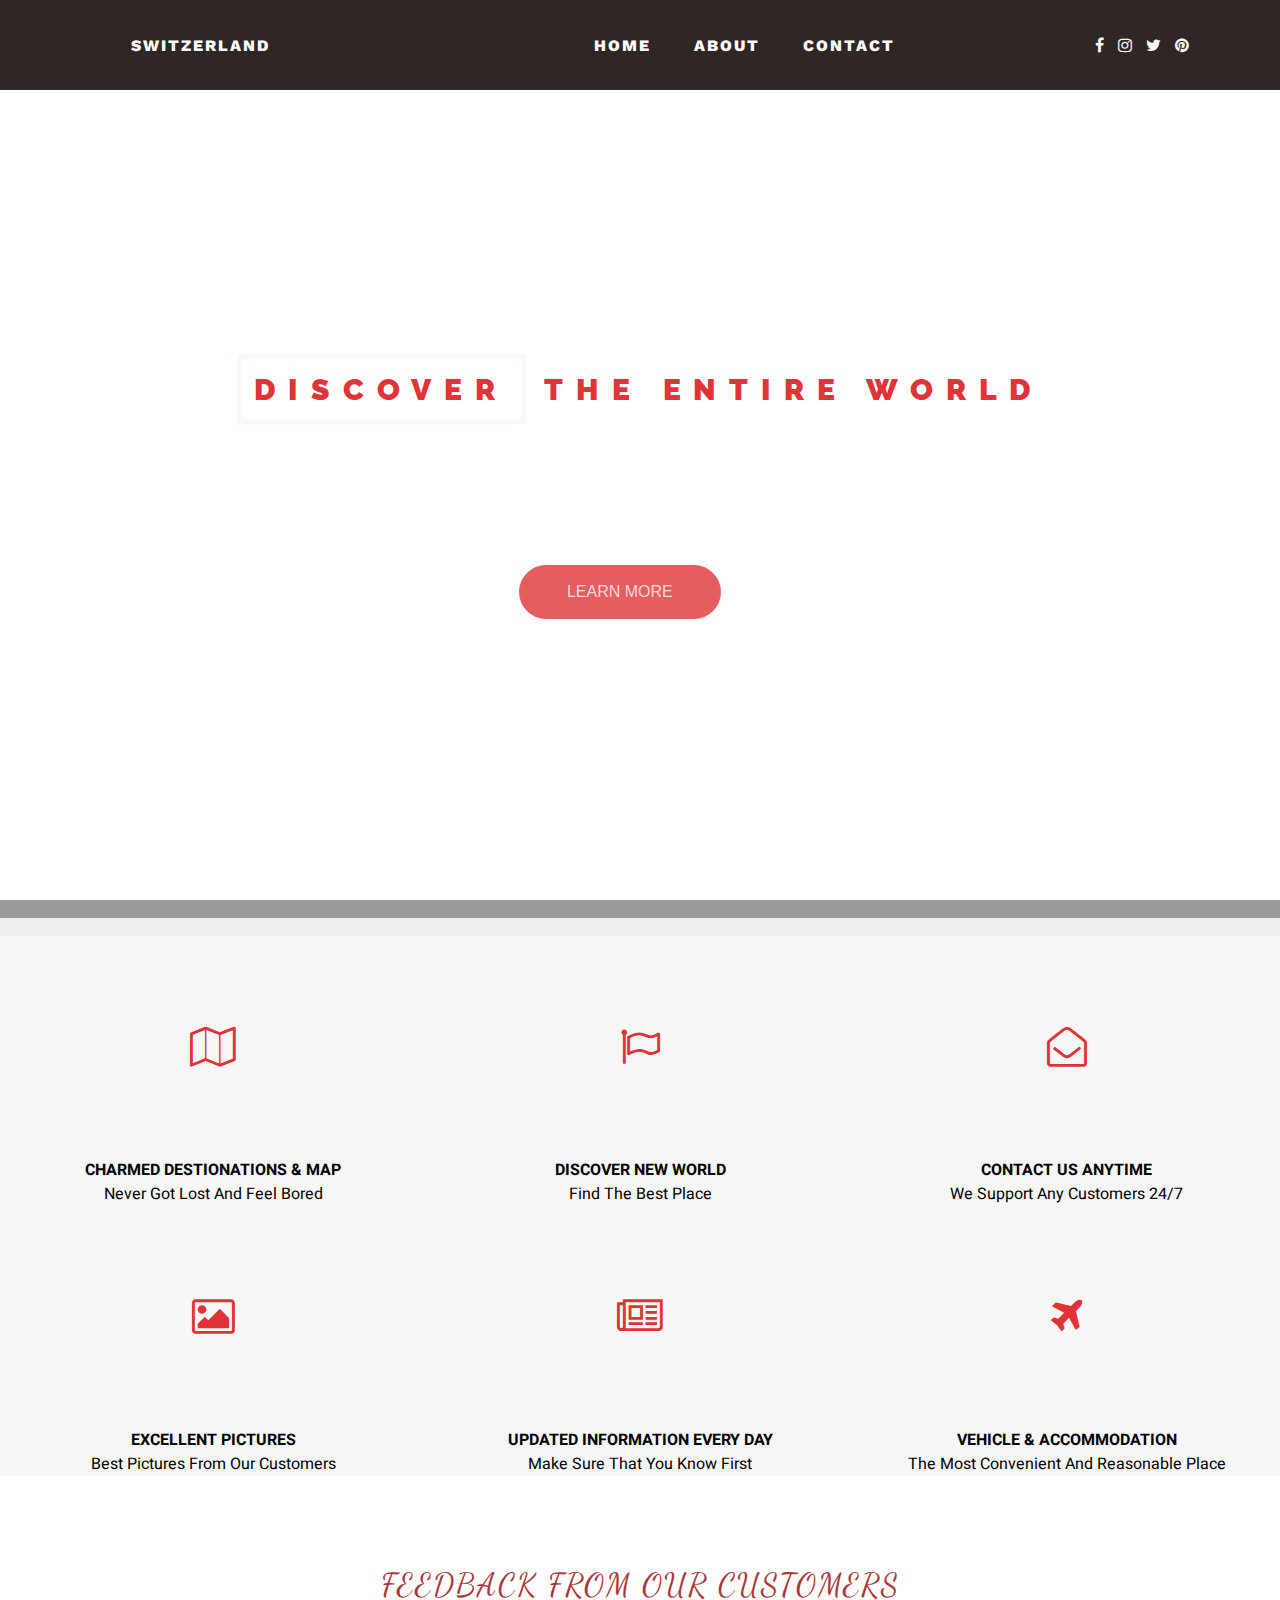
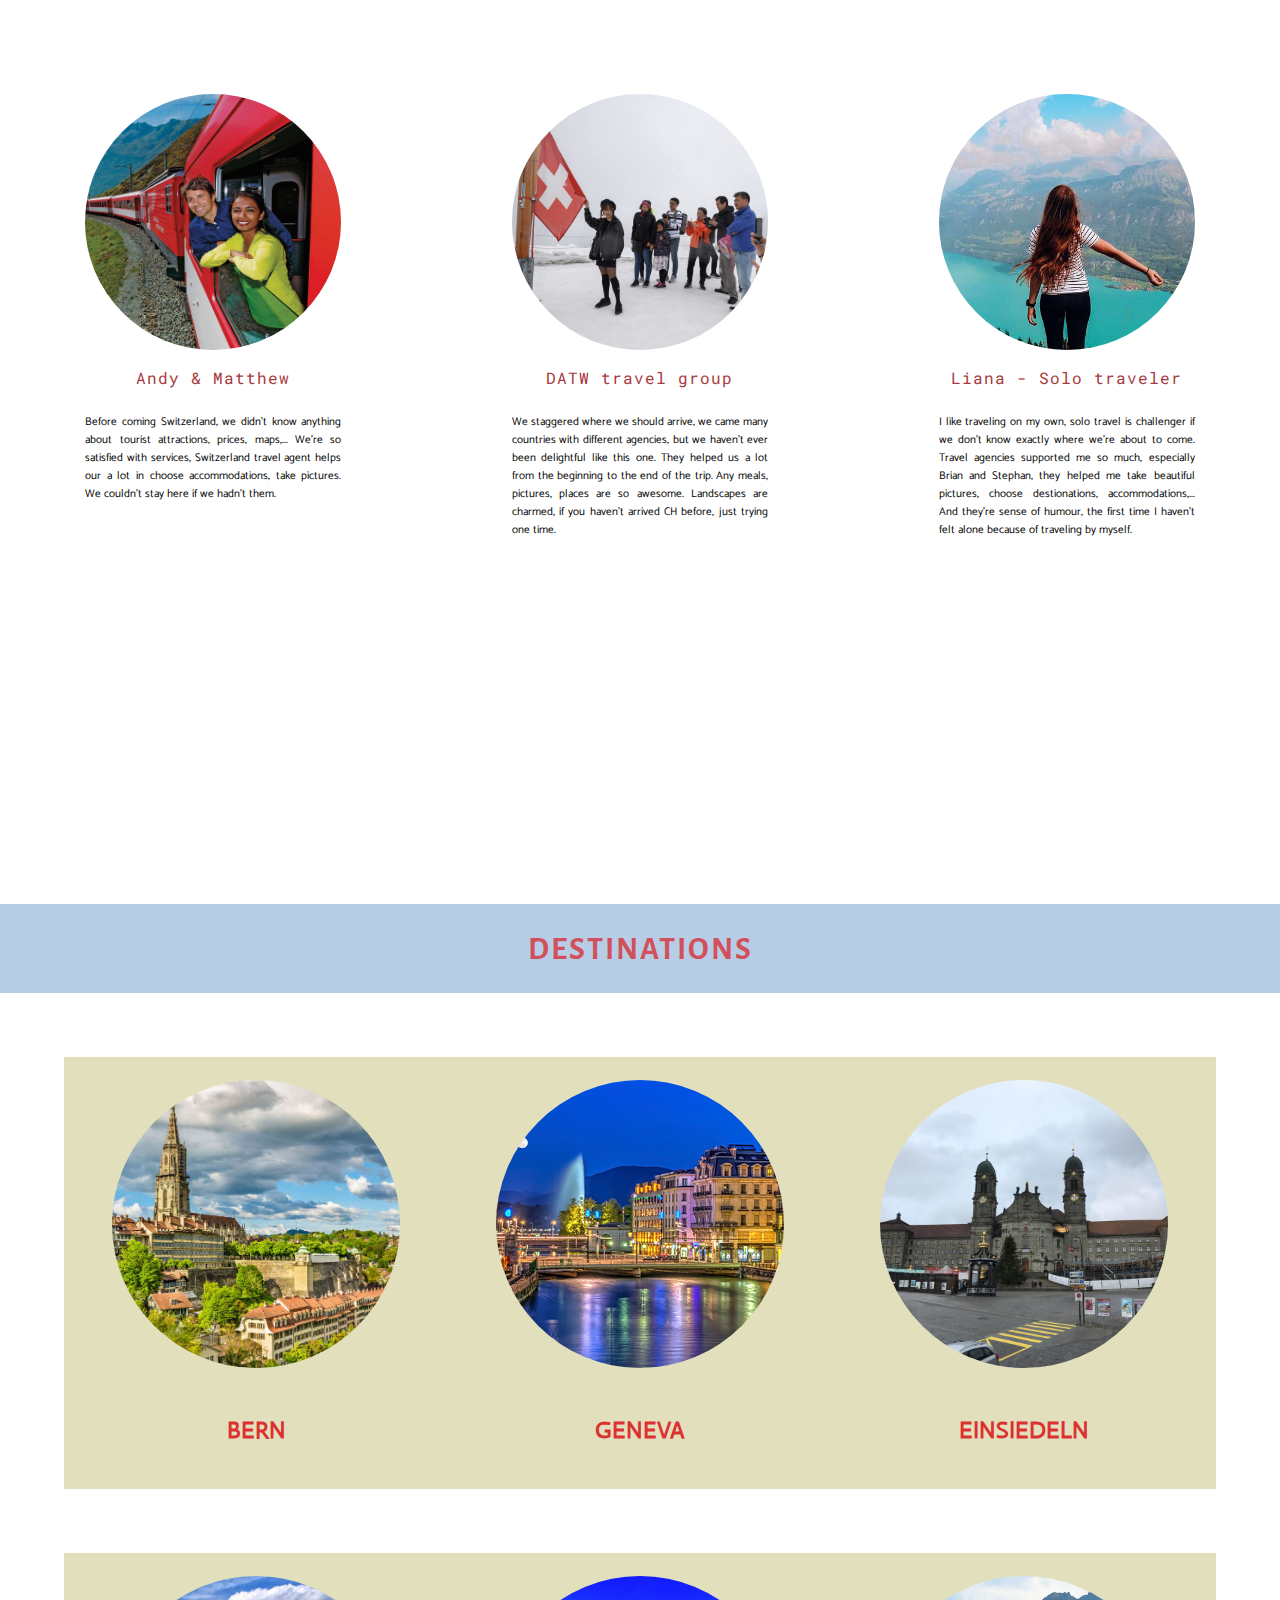
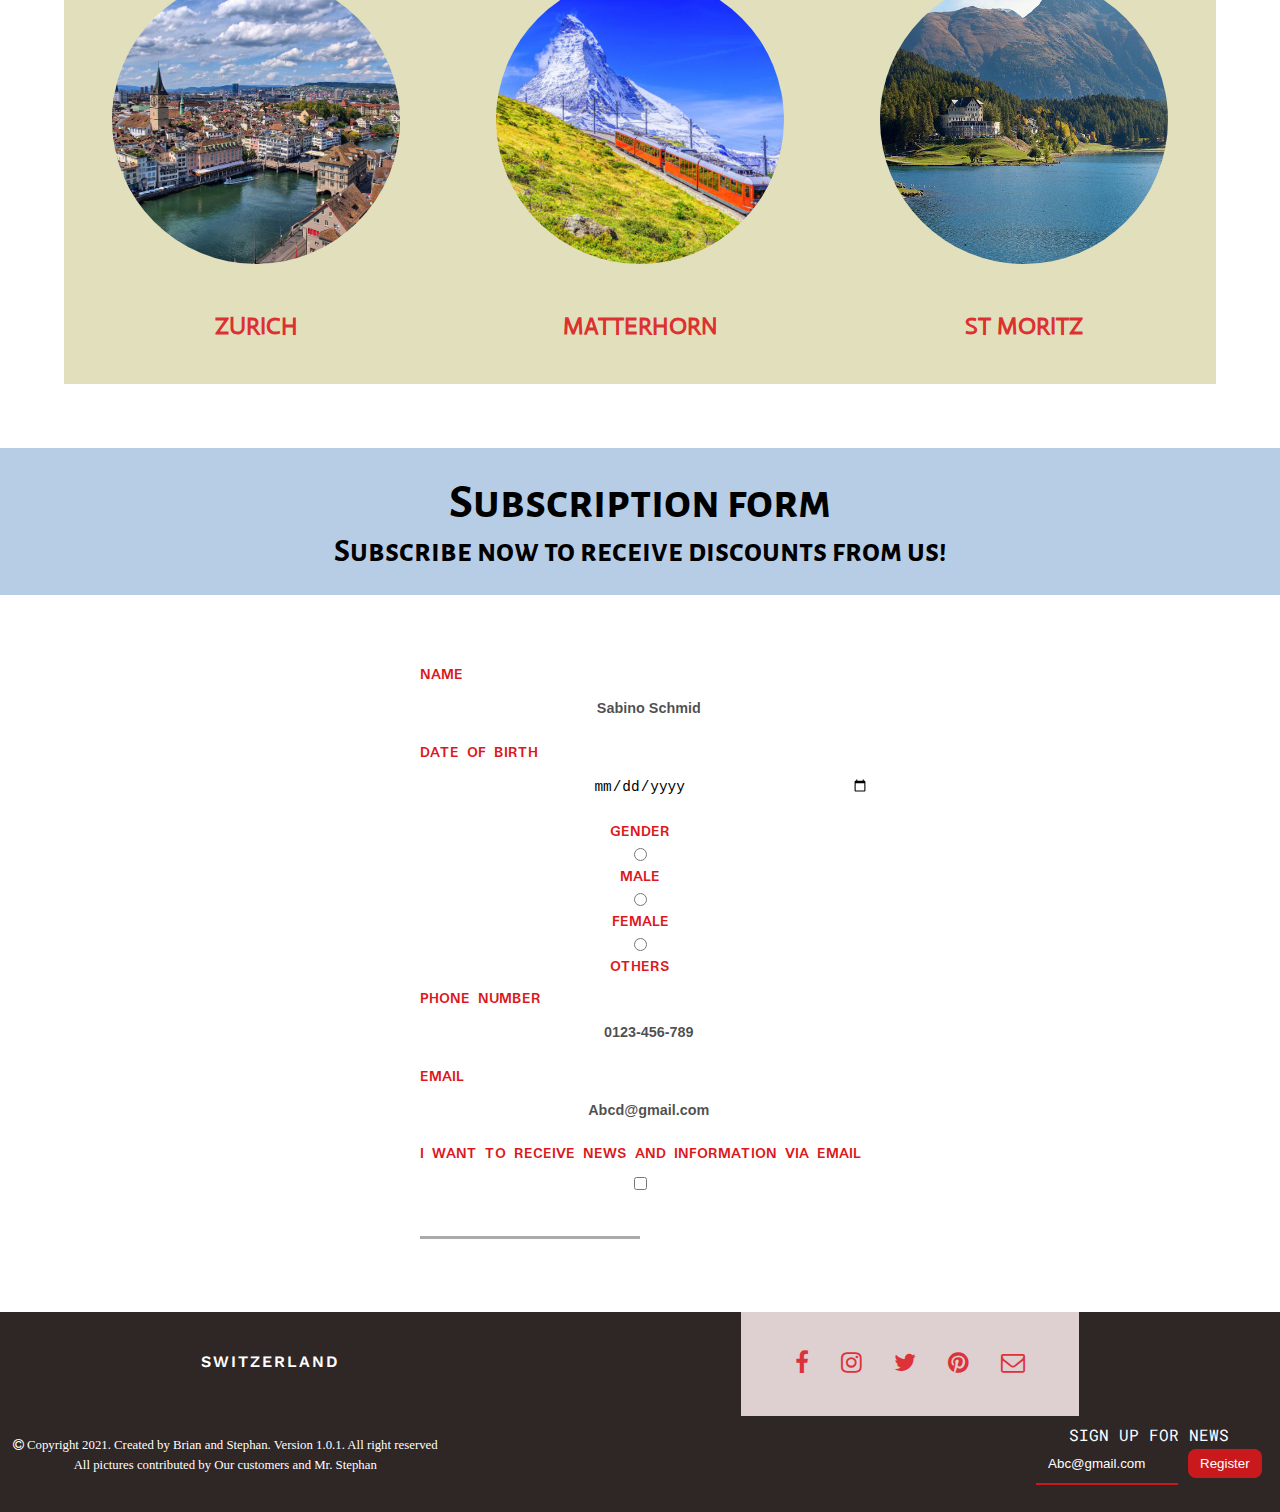
==== index.html @ 5df629fd "CSS" ====
<!DOCTYPE html>
<html lang="en">
<head>
    <meta charset="UTF-8">
    <meta http-equiv="X-UA-Compatible" content="IE=edge">
    <meta name="viewport" content="width=device-width, initial-scale=1.0">
    <title>Layout</title>
    <link rel="stylesheet" type="text/css" href="Layout3.css">
    <!-- Link Awesome Font Bootstrap -->
    <link rel="stylesheet" href="https://cdnjs.cloudflare.com/ajax/libs/font-awesome/4.7.0/css/font-awesome.min.css">
    <!-- Font nav -->
    <link rel="preconnect" href="https://fonts.gstatic.com">
    <link href="https://fonts.googleapis.com/css2?family=Work+Sans&display=swap" rel="stylesheet">
    <!-- Font content middle -->
    <link rel="preconnect" href="https://fonts.gstatic.com">
    <link href="https://fonts.googleapis.com/css2?family=Raleway:wght@300&display=swap" rel="stylesheet">
    <!-- Font fa fa and titles -->
    <link rel="preconnect" href="https://fonts.gstatic.com">
    <link href="https://fonts.googleapis.com/css2?family=Heebo:wght@300&display=swap" rel="stylesheet">
    <!-- Link font title feedback main -->
    <link rel="preconnect" href="https://fonts.gstatic.com">
    <link href="https://fonts.googleapis.com/css2?family=Dancing+Script:wght@600&family=Roboto+Mono:wght@500&display=swap" rel="stylesheet">
    <!-- Font title of Feedback -->
    <link rel="preconnect" href="https://fonts.gstatic.com">
    <link href="https://fonts.googleapis.com/css2?family=Roboto+Mono:wght@500&display=swap" rel="stylesheet">
    <!-- Font feedback -->
    <link rel="preconnect" href="https://fonts.gstatic.com">
    <link href="https://fonts.googleapis.com/css2?family=Catamaran:wght@200&family=Dancing+Script:wght@600&family=Roboto+Mono:wght@500&display=swap" rel="stylesheet">
    <!-- Font title destination -->
    <link rel="preconnect" href="https://fonts.gstatic.com">
    <link href="https://fonts.googleapis.com/css2?family=Alegreya+Sans+SC:wght@300&family=Padauk&display=swap" rel="stylesheet">
    <!-- Link last title -->
    <link rel="preconnect" href="https://fonts.gstatic.com">
    <link href="https://fonts.googleapis.com/css2?family=Actor&family=Roboto+Mono:wght@500&display=swap" rel="stylesheet">
    <!-- Link font sign up -->
    <link rel="preconnect" href="https://fonts.gstatic.com">
    <link href="https://fonts.googleapis.com/css2?family=Roboto+Mono:wght@500&family=Sarala&display=swap" rel="stylesheet">
    <link rel="preconnect" href="https://fonts.gstatic.com">
    <link href="https://fonts.googleapis.com/css2?family=Padauk&display=swap" rel="stylesheet"> 
</head>
<body>
    <div class="container">
        <!-- NAVIGATION BAR -->
        <div class="nav-bar">
            <p>Switzerland</p>
            <ul class="nav-list">
                <li>
                    <a href="">Home</a>
                </li>
                <li><a href="">About</a></li>
                <li><a href="">Contact</a></li>
            </ul>
            <ul class="nav-list">
                <li><a href=""><i class="fa fa-facebook" aria-hidden="true"></i></a></li>
                <li><a href=""><i class="fa fa-instagram" aria-hidden="true"></i></a></li>
                <li><a href=""><i class="fa fa-twitter" aria-hidden="true"></i></a></li>
                <li><a href=""><i class="fa fa-pinterest" aria-hidden="true"></i></a></li>
            </ul>
        </div>
        <!-- COVER MIDDLE -->
        <div class="content-picture">
            <div class="content">
                <div><span>Discover</span> the entire world</div>
                <button class="btn-content">Learn more</button>
            </div>
        </div>
        <hr>
        <!-- ICON AND LITTLE INFORMATION -->
        <div class="icon-infor">
            <div class="icon-infor-1">
                <div class="infor-1">
                    <i class="fa fa-map-o" aria-hidden="true"></i>
                    <p class="first-infor">charmed destionations & map</p>
                    <p>Never got lost and feel bored</p>
                </div>
                <div class="infor-1">
                    <i class="fa fa-flag-o" aria-hidden="true"></i>
                    <p class="first-infor">Discover new world</p>
                    <p>Find the best place</p>
                    
                </div>
                <div class="infor-1">
                    <i class="fa fa-envelope-open-o" aria-hidden="true"></i>
                    <p class="first-infor">Contact us anytime</p>
                    <p>We support any customers
                        24/7
                    </p>
                </div>
            </div>
            <div class="icon-infor-2">
                <div class="infor-1">
                    <i class="fa fa-picture-o" aria-hidden="true"></i>
                    <p class="first-infor">Excellent pictures</p>
                    <p>Best pictures from our customers</p>
                </div>
                <div class="infor-1">
                    <i class="fa fa-newspaper-o" aria-hidden="true"></i>
                    <p class="first-infor">Updated information every day</p>
                    <p>Make sure that you know first</p>
                </div>
                <div class="infor-1">
                    <i class="fa fa-plane" aria-hidden="true"></i>
                    <p class="first-infor">Vehicle & accommodation</p>
                    <p>The most convenient and reasonable place</p>
                </div>
            </div>
        </div>
        <div class="main-title">feedback from our customers</div>
        <div class="feedback">
            <div class="feed-back-1">
            <img src="/Practice/picture5.jpg">
            <p class="title">Andy & Matthew</p>
            <p>Before coming Switzerland, we didn't know anything about tourist attractions, prices,
                maps,... We're so satisfied with services, Switzerland travel agent helps our a lot in
                choose accommodations, take pictures. We couldn't stay here if we hadn't them.
            </p>
        </div>
            <div class="feed-back-2">
                <img src="/Practice/picture4.jpg">
                <p class="title">DATW travel group</p>
                <p>We staggered where we should arrive, we came many countries with different agencies,
                    but we haven't ever been delightful like this one. They helped us a lot from the beginning
                    to the end of the trip. Any meals, pictures, places are so awesome. Landscapes are charmed, 
                    if you haven't arrived CH before, just trying one time.
                </p>
            </div>
            <div class="feed-back-3">
                <img src="/Practice/Picture3.jpg">
                <p class="title">Liana - Solo traveler</p>
                <p>I like traveling on my own, solo travel is challenger if we don't know exactly where we're about
                    to come. Travel agencies supported me so much, especially Brian and Stephan, they helped me take 
                    beautiful pictures, choose destionations, accommodations,... And they're sense of humour, the first time
                    I haven't felt alone because of traveling by myself.
                </p>
            </div>
        </div>
        <div class="title-destination">Destinations</div>
        <div class="destination-content">
            <div class="des-content">
                <img src="/Practice/picture-a.jpg">
                <p>Bern</p>
            </div>
            <div class="des-content">
                <img src="/Practice/Geneva.jpg">
                <p>Geneva</p>
            </div>
            <div class="des-content">
                <img src="/Practice/picture-c.jpeg">
                <p>einsiedeln</p>
            </div>
        </div>
        <div class="destination-content">
            <div class="des-content">
                <img src="/Practice/city-aerial-zurich-switzerland.adapt.1900.1.jpg">
                <p>Zurich</p>
            </div>
            <div class="des-content">
                <img src="/Practice/Gornergrat-tourist-train-with-Matterhorn-mountain-in-the-background-560x420.jpg">
                <p>Matterhorn</p>
            </div>
            <div class="des-content">
                <img src="/Practice/switzerland-st-moritz-lake.jpg">
                <p>St moritz</p>
            </div>
        </div>
        <div class="sub-title">
            <h2>Subscription form</h2>
            <h4>Subscribe now to receive discounts from us!</h4>
        </div>
        <div class="Subscribe-form">
            <div class="sub-form">
                <form>
                    <p>Name</p>
                    <input type="text" name="name" maxlength="50" placeholder="Sabino Schmid" required>
                    <p>Date of birth</p>
                    <input type="date" name="dob" required>
                    <div class="gender">
                        <p>Gender</p>
                        <input type="radio" name="gender" value="male"><p>Male</p>
                        <input type="radio" name="gender" value="female"><p>Female</p>
                        <input type="radio" name="gender" value="others"><p>Others</p>
                    </div>
                    <p>phone number</p>
                    <input type="tel" name="tel" placeholder="0123-456-789" required maxlength="15">
                    <p>Email</p>
                    <input type="email" name="email" placeholder="Abcd@gmail.com" required>
                    <p>I want to receive news and information via email</p>
                    <input type="checkbox" name="receivenews">
                    <input class="register" type="submit" value="Register">
                </form>
            </div>
        </div>
        <div class="copyright">
            <div class="copyright-1">
                <p>Switzerland</p>
                <ul>
                    <li><a href=""><i class="fa fa-facebook" aria-hidden="true"></i></a></li>
                    <li><a href=""><i class="fa fa-instagram" aria-hidden="true"></i></a></li>
                    <li><a href=""><i class="fa fa-twitter" aria-hidden="true"></i></a></li>
                    <li><a href=""><i class="fa fa-pinterest" aria-hidden="true"></i></a></li>
                    <li><a href="mailto: btheo.business@gmail.com"><i class="fa fa-envelope-o" aria-hidden="true"></i></a></li>
                </ul>
            </div>
            <div class="copyright-content">
                <p><i class="fa fa-copyright" aria-hidden="true"></i> Copyright 2021. Created by Brian and Stephan. Version 1.0.1. All right reserved<br>
                All pictures contributed by Our customers and Mr. Stephan</p>
                <div class="container-content">
                    <p>Sign up for news</p>
                    <input type="email" maxlength="50" placeholder="Abc@gmail.com">
                    <button>Register</button>
                </div>
            </div>
        </div>
    </div>
</body>
</html>
---- Layout3.css ----
*{
    margin: auto 0;
}
/* navigation bar */
.nav-bar{
    height: 10vh;
    display: flex;
    justify-content: space-around;
    background-color: rgb(47,38,38);
    color: white;
    align-items: center;
    text-transform: uppercase;
    letter-spacing: 2px;
    width: 100%;
    font-weight: 800;
    font-family: 'Work Sans', sans-serif;
}
.nav-list{
    list-style: none;
    display: flex;
}
.nav-list > li{
    padding: 0% 10%;
}
.nav-list > li > a{
    text-decoration: none;
    color: white;
}
.nav-list > li > a:hover{
    color: rgb(94, 120, 179);
}
/* Picture inside */
.content-picture{
    height: 90vh;
    background-image: url(https://cdn.britannica.com/65/162465-050-9CDA9BC9/Alps-Switzerland.jpg);
    background-repeat: no-repeat;
    background-size: cover;
    display: flex;
    justify-content: center;
    align-items: center;
    font-size: 30px;
    color: rgba(220, 24, 29,0.9);
    font-weight: 900;
    letter-spacing: 1vw;
    text-transform: uppercase;
    font-family: 'Raleway', sans-serif;
}
.content{
    display: flex;
    flex-direction: column;
    align-content: center;
    height: 50%;
    justify-content: space-evenly;
}

.content > div >  span{
    border: 5px solid rgba(253, 239, 240, 0.6);
    padding: 1vw;
}
.content > div >  span:hover{
    color: rgb(253, 239, 240);
}
.btn-content{
    width: 25%;
    text-align: center;
    padding: 2vh;
    position: relative;
    left: 35%;
    border-radius: 3rem;
    text-transform: uppercase;
    font-size: 1rem;
    border: none;
    background-color: rgba(220, 24, 29,0.7);
    color: rgba(253, 239, 240, 0.85);
}
.btn-content:hover{
    cursor: pointer;
    color:rgba(220, 24, 29,0.7);
    background-color: rgba(253, 239, 240, 0.85);
}
hr{
    border-width: 2vh 0px; 
}
/* TAB ICON INFOR */
.icon-infor{
    height: 50%;
}
.icon-infor-1, .icon-infor-2{
    display: flex;
    height: 30vh;
    justify-content: space-evenly;
}
.infor-1{
    display: flex;
    flex-direction: column;
    height: 100%;
    width: 100%;
    /* justify-content: space-around; */
    align-items: center;
    background-color: rgba(	230, 230, 230, 0.3);
}
.infor-1 > i{
    font-size: 2.5rem;
    color: rgba(220, 24, 29,0.9);
}
.infor-1 > p{
    text-align: center;
    text-transform: capitalize;
    font-size: 1rem;
    font-family: 'Heebo', sans-serif;
    margin: 0;
}
.first-infor{
    font-weight: 700;
    text-transform: uppercase !important;
}
.first-infor:hover{
    cursor: pointer;
    color: rgba(220, 24, 29,0.7);
}
/* MAIN FEEDBACK TITLE */
.main-title{
    height: 10vh;
    display: flex;
    justify-content: center;
    align-items: center;
    font-size: 2rem;
    text-transform: uppercase;
    letter-spacing: 2px;
    font-family: 'Dancing Script', cursive;
    color: rgba(168, 57, 61, 1);
    padding-top: 5%;
}
/* FEEDBACK */
.feedback{
    display: flex;
    justify-content: space-around;
    align-items: center;
    height: 90vh;
    /* background-color: rgba(165, 192, 222, 0.8); */
    padding-top: 5%;
}
.feed-back-1, .feed-back-2, .feed-back-3{
    width: 20%;
    height: 100%;
    /* display: flex;
    flex-direction: column; */
}
.feed-back-1 > p, .feed-back-2 > p, .feed-back-3 > p{
    text-align: center;
    font-size: 0.7rem;
    font-family: 'Catamaran', sans-serif;
}
.feed-back-1 > p:last-child, .feed-back-2 > p:last-child, .feed-back-3 > p:last-child{
    text-align: justify;
    padding-top: 10%;
}
.title{
    padding-top: 5%;
    font-family: 'Roboto Mono', monospace !important;
    letter-spacing: 1px;
    font-size: 1rem !important;
    color: rgba(168, 57, 61, 1);
}
.feed-back-1 > img, .feed-back-2 > img, .feed-back-3 > img{
    border-radius: 50%;
    width: 100%;  
    transition: all 4s;  
    transition-timing-function: ease-in-out;
}
.feed-back-1 > img:hover, .feed-back-2 > img:hover, .feed-back-3 > img:hover{
    transform: rotate(360deg);
}
/* TITLE DESTINATIONS */
.title-destination{
    text-align: center;
    padding: 2%;
    background-color: rgba(165, 192, 222, 0.8);
    font-family: 'Alegreya Sans SC', sans-serif;
    font-size: 2rem;
    font-weight: 600;
    text-transform: uppercase;
    letter-spacing: 2px;
    color: rgba(220, 24, 29,0.7);
}
.destination-content{
    display: flex;
    justify-content: space-around;
    align-items: center;
    /* height: 500px; */
    margin: 5% 5%;
    background-color: rgba(182, 178, 87, 0.4);
}
.des-content{
    width: 25%;
    padding-top: 2%;
}
.des-content > p{
    text-align: center;
    padding: 15% 0; 
    font-size: 1.5rem;
    text-transform: uppercase;
    font-family: 'Actor', sans-serif;
    color: rgba(220, 24, 29,0.9);
    font-weight: 600;
}
.destination-content > .des-content > img{
    width: 100%;
    /* margin-left: auto;
    margin-right: auto;
    border-radius: 50%; */
    border-radius: 50%;
    cursor: zoom-in;
    transition: all 2s;
}
.destination-content > .des-content > img:hover{
    border-radius: 0;
    box-shadow: 5px 5px 5px 5px #888888;
}
/* SUBTITLE */
.sub-title{
    display: flex;
    flex-direction: column;
    align-items: center;
    font-size: 2rem;
    font-family: 'Alegreya Sans SC', sans-serif;
    background-color: rgba(165, 192, 222, 0.8);
    padding: 2%;
}
/* SUBSCRIPTION BOX */
.Subscribe-form{
    display: flex;
    flex-direction: column;
    justify-content: center;
    align-items: center;
    font-family: 'Padauk', sans-serif;
    text-transform: uppercase;
    /* background-color: rgba(220, 24, 29,0.5); */
    margin: 5% 5%;
    background-image: url(https://www.expatica.com/app/uploads/sites/9/2014/05/family-reunification-switzerland-1920x1080.jpg);
    background-repeat: no-repeat;
    background-size: cover;
}
form > ::placeholder{
    color: rgba(0,0,0, 0.7);
    font-weight: 600;
}
.sub-form > form{
    line-height: 200%;
}
.sub-form > form > p, .sub-form > form > .gender > p{
    text-align: justify;
    color: rgba(220, 24, 29,1);
    font-weight: 700;
}
.sub-form > form > input{
    padding: 2%;
    width: 100%;
    border-top: none;
    border-left: none;
    border-right: none;
    margin-bottom: 2%;
    font-size: 0.9rem;
    text-align: center;
    background: none;
    border-width: 3px;
    border-color: white;
}
.gender{
    display: flex;
    flex-direction: column;
    justify-content: center;
    align-items: center;
}
.register{
    color: white;
    width: 50% !important;
}
/* COPYRIGHT */
.copyright{
    background-color: rgb(47,38,38);
    height: 200px;
    color: white;
    /* margin: 5% 5% 0% 5%; */
}
.copyright-1{
    display: flex;
    justify-content: space-around;
    align-items: center;
    height: 50%;
    font-size: 1.5rem;
}
.copyright-1 > p{
    letter-spacing: 2px;
    font-family: 'Work Sans', sans-serif;
    text-transform: uppercase;
    font-weight: 600;
    font-size: 1rem;
}
.copyright-1 > ul{
    display: flex;
    list-style: none;
    padding: 3%;
    background-color: rgba(253, 239, 240, 0.85);
}
.copyright-1 > ul > li > a{
    padding: 1rem;
    text-decoration: none;
    color: rgb(221, 50, 56);
}
.copyright-content{
    padding: 1%;
    text-align: center;
    display: flex;
    justify-content: space-between;
    font-size: 0.8rem;
    line-height: 20px;
}
.copyright-content > p{
    text-align: center;
}
.copyright-content > .container-content{
    font-size: 1rem;
    text-transform: uppercase;
    font-family: 'Roboto Mono', monospace;
}
.copyright-content > .container-content > input{
    background-color: rgb(47,38,38);
    border-bottom-color: rgba(220, 24, 29,0.9);
    border-top: none;
    border-left: none;
    border-right: none;
    padding: 5%;
    width: 50%;
    color: white;
}
.container-content > ::placeholder{
    color: white;
}
.copyright-content > .container-content > button{
    padding: 3% 5%;
    border-radius: 0.5rem;
    background-color: rgba(220, 24, 29,0.9);
    color: white;
    border: none;
}
.copyright-content > .container-content > button:hover{
    background-color: rgba(253, 239, 240, 0.85);
    color: rgba(220, 24, 29,0.9);
    cursor: pointer;
}
@media screen and (max-width: 720px)
{

    /* FIX NAVBAR */
    .nav-bar{
        font-size: 0.5em;
        letter-spacing: 1px;
    }
    .nav-list > li{
        padding: 0% 5%;
    }
    /* FIX PICTURE INSIDE */
    .content-picture{
        /* font-size: 50px; */
        font-size: 15px;
        height: 50vh;
    }
    .btn-content{
        font-size: 0.5rem;
        width: 30%;
        border-radius: 1.5rem;
    }
    /* FIX INFOR MIDDLE */
    .infor-1{
        justify-content: flex-start;
    }
    .infor-1 > i{
        font-size: 1.5rem;
    }
    .infor-1 > p{
        font-size: 0.4rem;
    }
    .icon-infor-1, .icon-infor-2{
        height: 15vh;
    }
    /* FIX MAIN TITLE FEEDBACK */
    .main-title{
        font-size: 1rem;
        height: 10vh;
    }
    /* FIX FEEDBACK */
    .feedback{
        height: 50vh;
    }
    .feed-back-1 > p, .feed-back-2 > p, .feed-back-3 > p{
        font-size: 0.3rem;
    }
    .title{
        font-size: 0.5rem !important;
        letter-spacing: 1px;
    }
    /* FIX DESTINATION TITLE */
    .title-destination{
        font-size: 1.2rem;
    }
    /* FIX DESTINATION SITE */
    .des-content > p{
        font-size: 1rem;
    }
    /* FIX FORM */
    .sub-title{
        font-size: 1rem;
    }
    .sub-form > form > p, .sub-form > form > .gender > p{
        font-size: 0.7rem;
    }
    /* FIX FOOTER */
    .copyright-content{
        line-height: 18px;
        font-size: 0.4rem;
    }
    .copyright-1{
        font-size: 0.8rem;
    }
    .copyright-1 > ul{
        padding: 5% 0% 5% 0%;
    }
    .copyright-1 > p{
        letter-spacing: 1px;
        font-size: 0.5rem;
    }
    .copyright-content > .container-content{
        font-size: 0.7rem;
    }
    .copyright-content > .container-content > input{
        padding: 2%;
    }
}
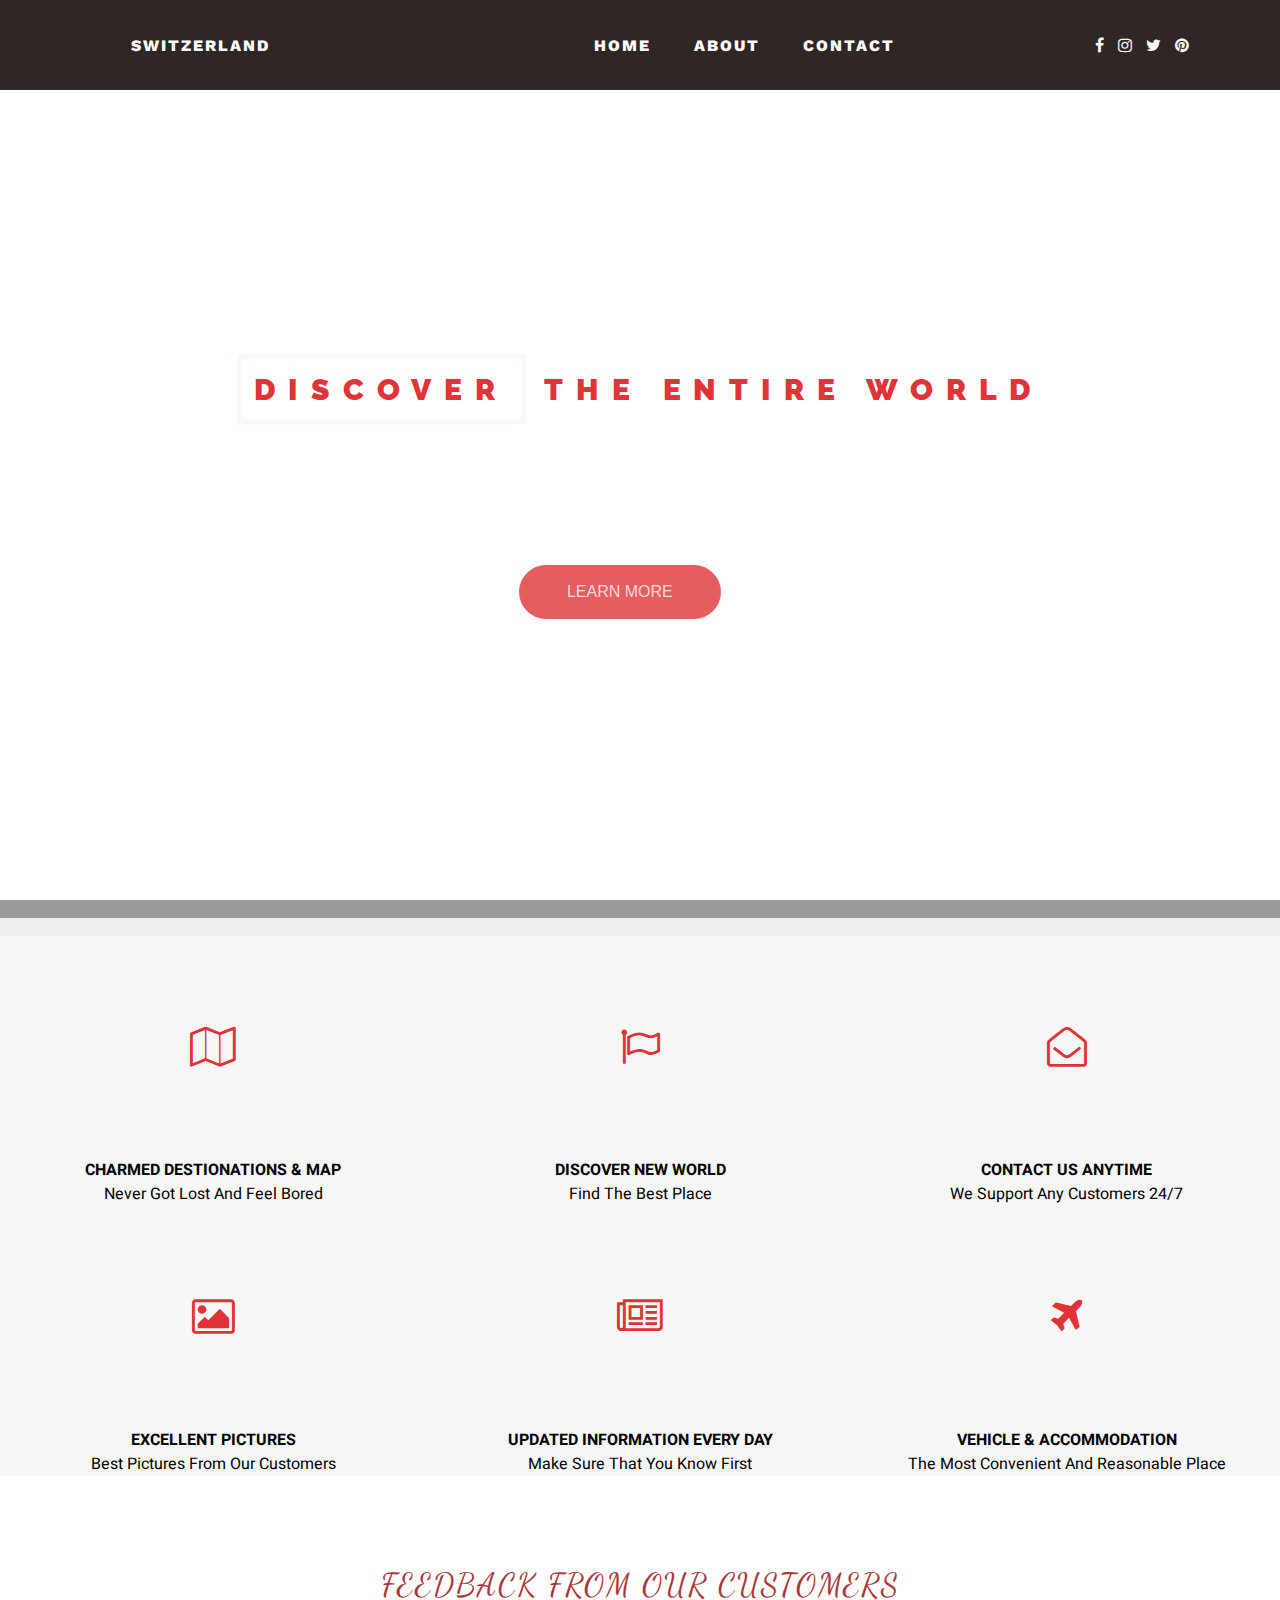
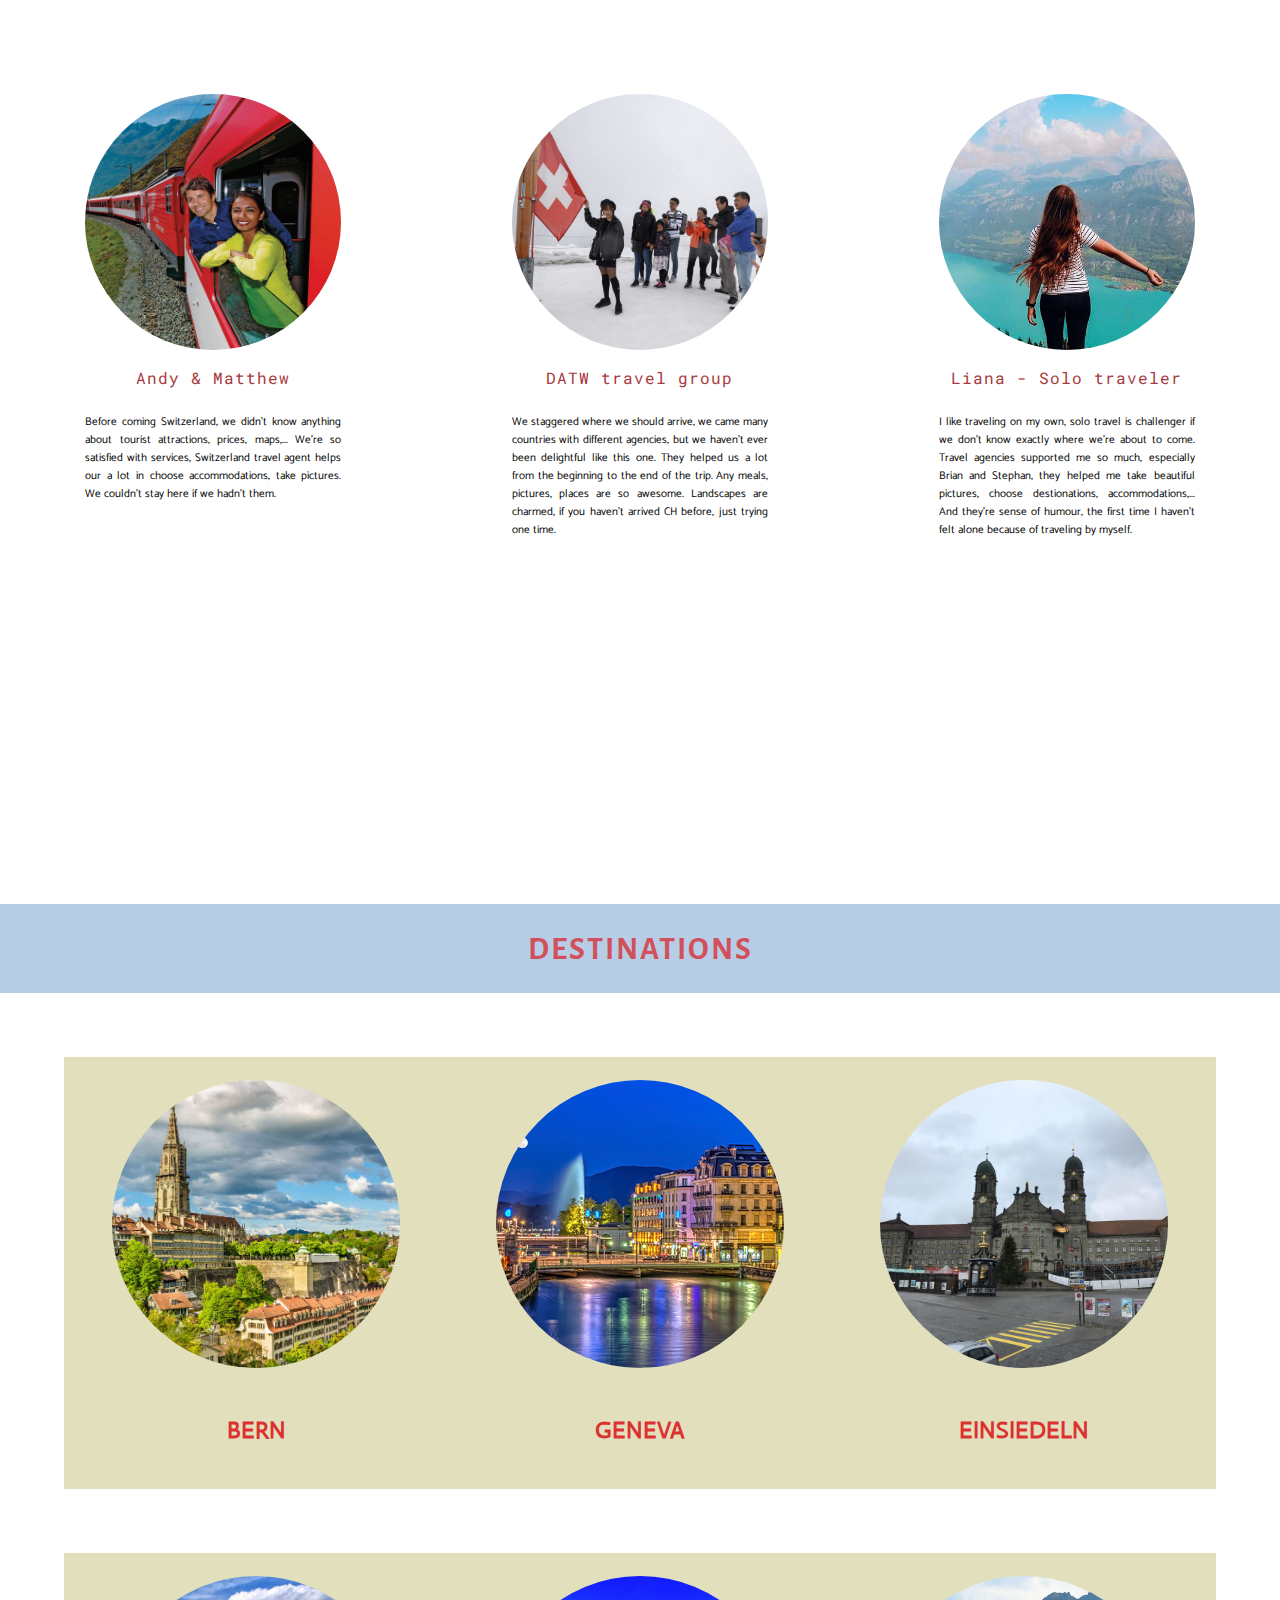
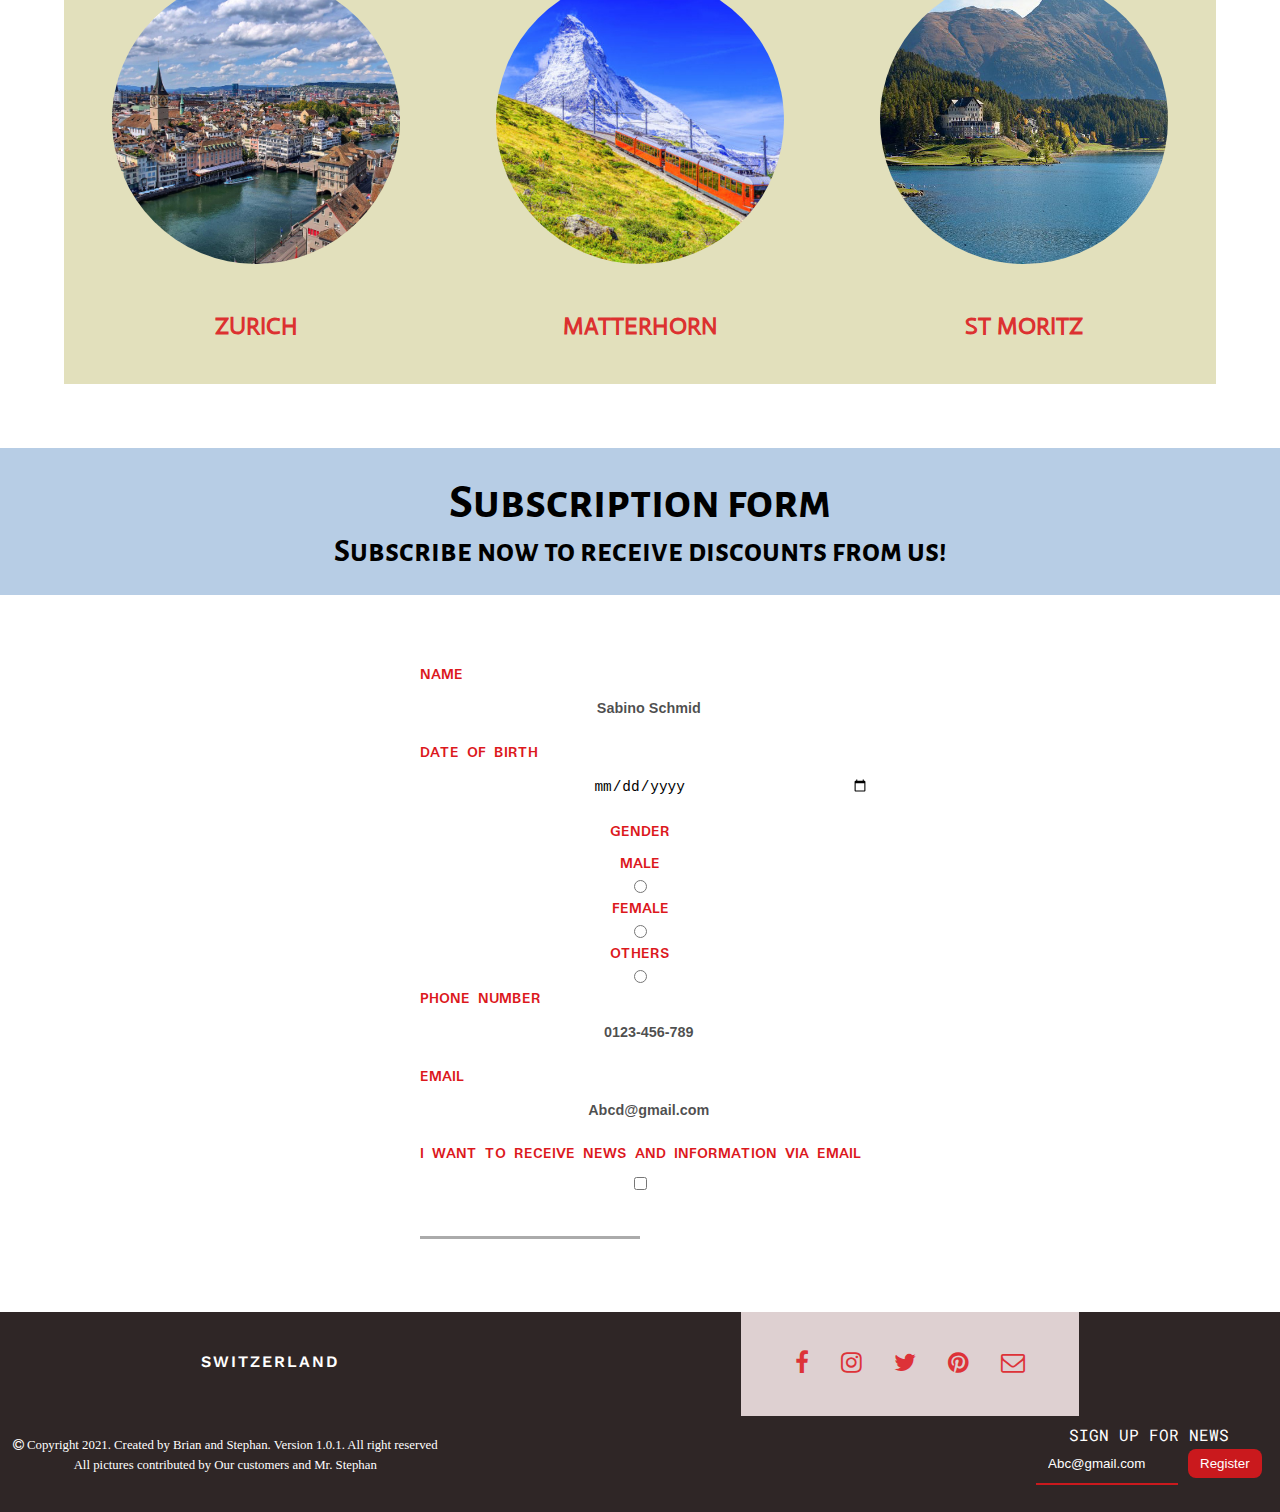
==== commit 9ed48c2d: "CSS responsive" ====
--- a/index.html
+++ b/index.html
@@ -108,7 +108,7 @@
         <div class="main-title">feedback from our customers</div>
         <div class="feedback">
             <div class="feed-back-1">
-            <img src="/Practice/picture5.jpg">
+            <img src="picture5.jpg">
             <p class="title">Andy & Matthew</p>
             <p>Before coming Switzerland, we didn't know anything about tourist attractions, prices,
                 maps,... We're so satisfied with services, Switzerland travel agent helps our a lot in
@@ -116,7 +116,7 @@
             </p>
         </div>
             <div class="feed-back-2">
-                <img src="/Practice/picture4.jpg">
+                <img src="picture4.jpg">
                 <p class="title">DATW travel group</p>
                 <p>We staggered where we should arrive, we came many countries with different agencies,
                     but we haven't ever been delightful like this one. They helped us a lot from the beginning
@@ -125,7 +125,7 @@
                 </p>
             </div>
             <div class="feed-back-3">
-                <img src="/Practice/Picture3.jpg">
+                <img src="Picture3.jpg">
                 <p class="title">Liana - Solo traveler</p>
                 <p>I like traveling on my own, solo travel is challenger if we don't know exactly where we're about
                     to come. Travel agencies supported me so much, especially Brian and Stephan, they helped me take 
@@ -137,29 +137,29 @@
         <div class="title-destination">Destinations</div>
         <div class="destination-content">
             <div class="des-content">
-                <img src="/Practice/picture-a.jpg">
+                <img src="picture-a.jpg">
                 <p>Bern</p>
             </div>
             <div class="des-content">
-                <img src="/Practice/Geneva.jpg">
+                <img src="Geneva.jpg">
                 <p>Geneva</p>
             </div>
             <div class="des-content">
-                <img src="/Practice/picture-c.jpeg">
+                <img src="picture-c.jpeg">
                 <p>einsiedeln</p>
             </div>
         </div>
         <div class="destination-content">
             <div class="des-content">
-                <img src="/Practice/city-aerial-zurich-switzerland.adapt.1900.1.jpg">
+                <img src="city-aerial-zurich-switzerland.adapt.1900.1.jpg">
                 <p>Zurich</p>
             </div>
             <div class="des-content">
-                <img src="/Practice/Gornergrat-tourist-train-with-Matterhorn-mountain-in-the-background-560x420.jpg">
+                <img src="Gornergrat-tourist-train-with-Matterhorn-mountain-in-the-background-560x420.jpg">
                 <p>Matterhorn</p>
             </div>
             <div class="des-content">
-                <img src="/Practice/switzerland-st-moritz-lake.jpg">
+                <img src="switzerland-st-moritz-lake.jpg">
                 <p>St moritz</p>
             </div>
         </div>
@@ -176,9 +176,12 @@
                     <input type="date" name="dob" required>
                     <div class="gender">
                         <p>Gender</p>
-                        <input type="radio" name="gender" value="male"><p>Male</p>
-                        <input type="radio" name="gender" value="female"><p>Female</p>
-                        <input type="radio" name="gender" value="others"><p>Others</p>
+                        <p>Male</p>
+                        <input type="radio" name="gender" value="male">
+                        <p>Female</p>
+                        <input type="radio" name="gender" value="female">
+                        <p>Others</p>
+                        <input type="radio" name="gender" value="others">
                     </div>
                     <p>phone number</p>
                     <input type="tel" name="tel" placeholder="0123-456-789" required maxlength="15">
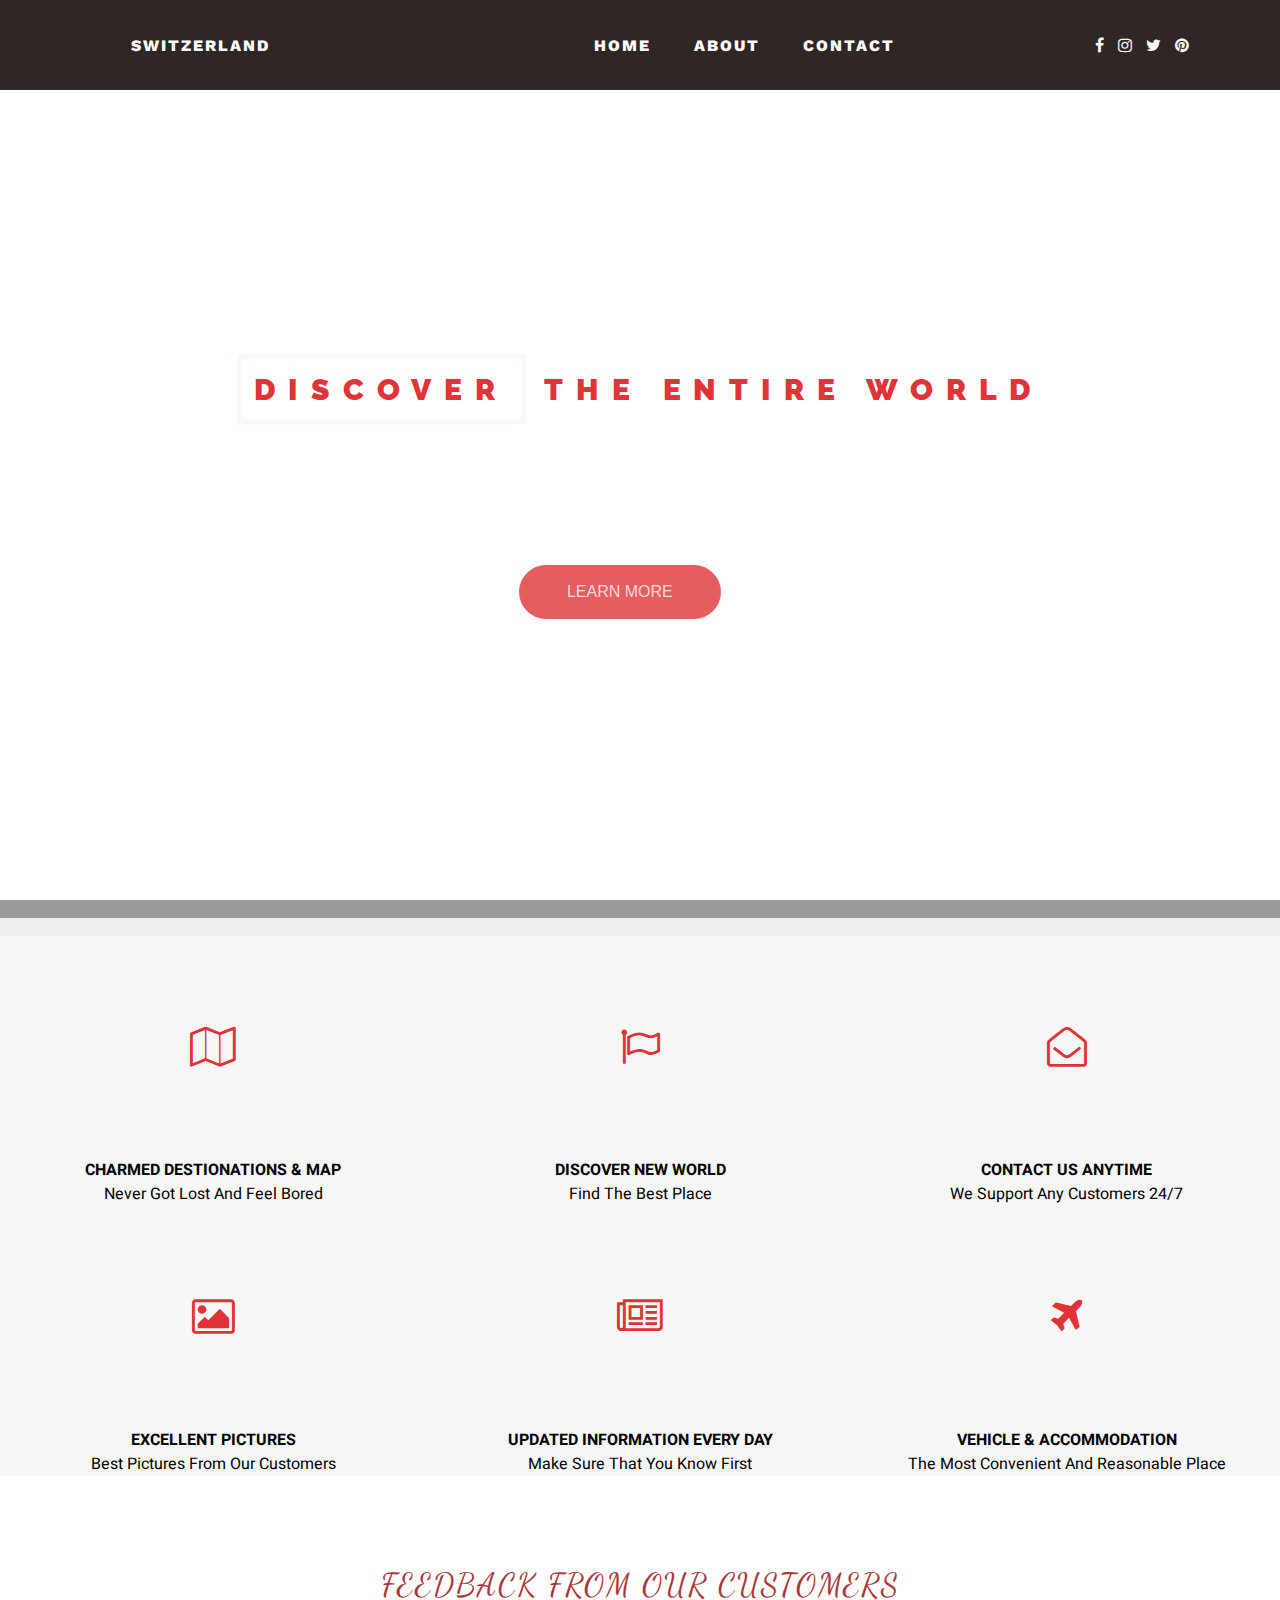
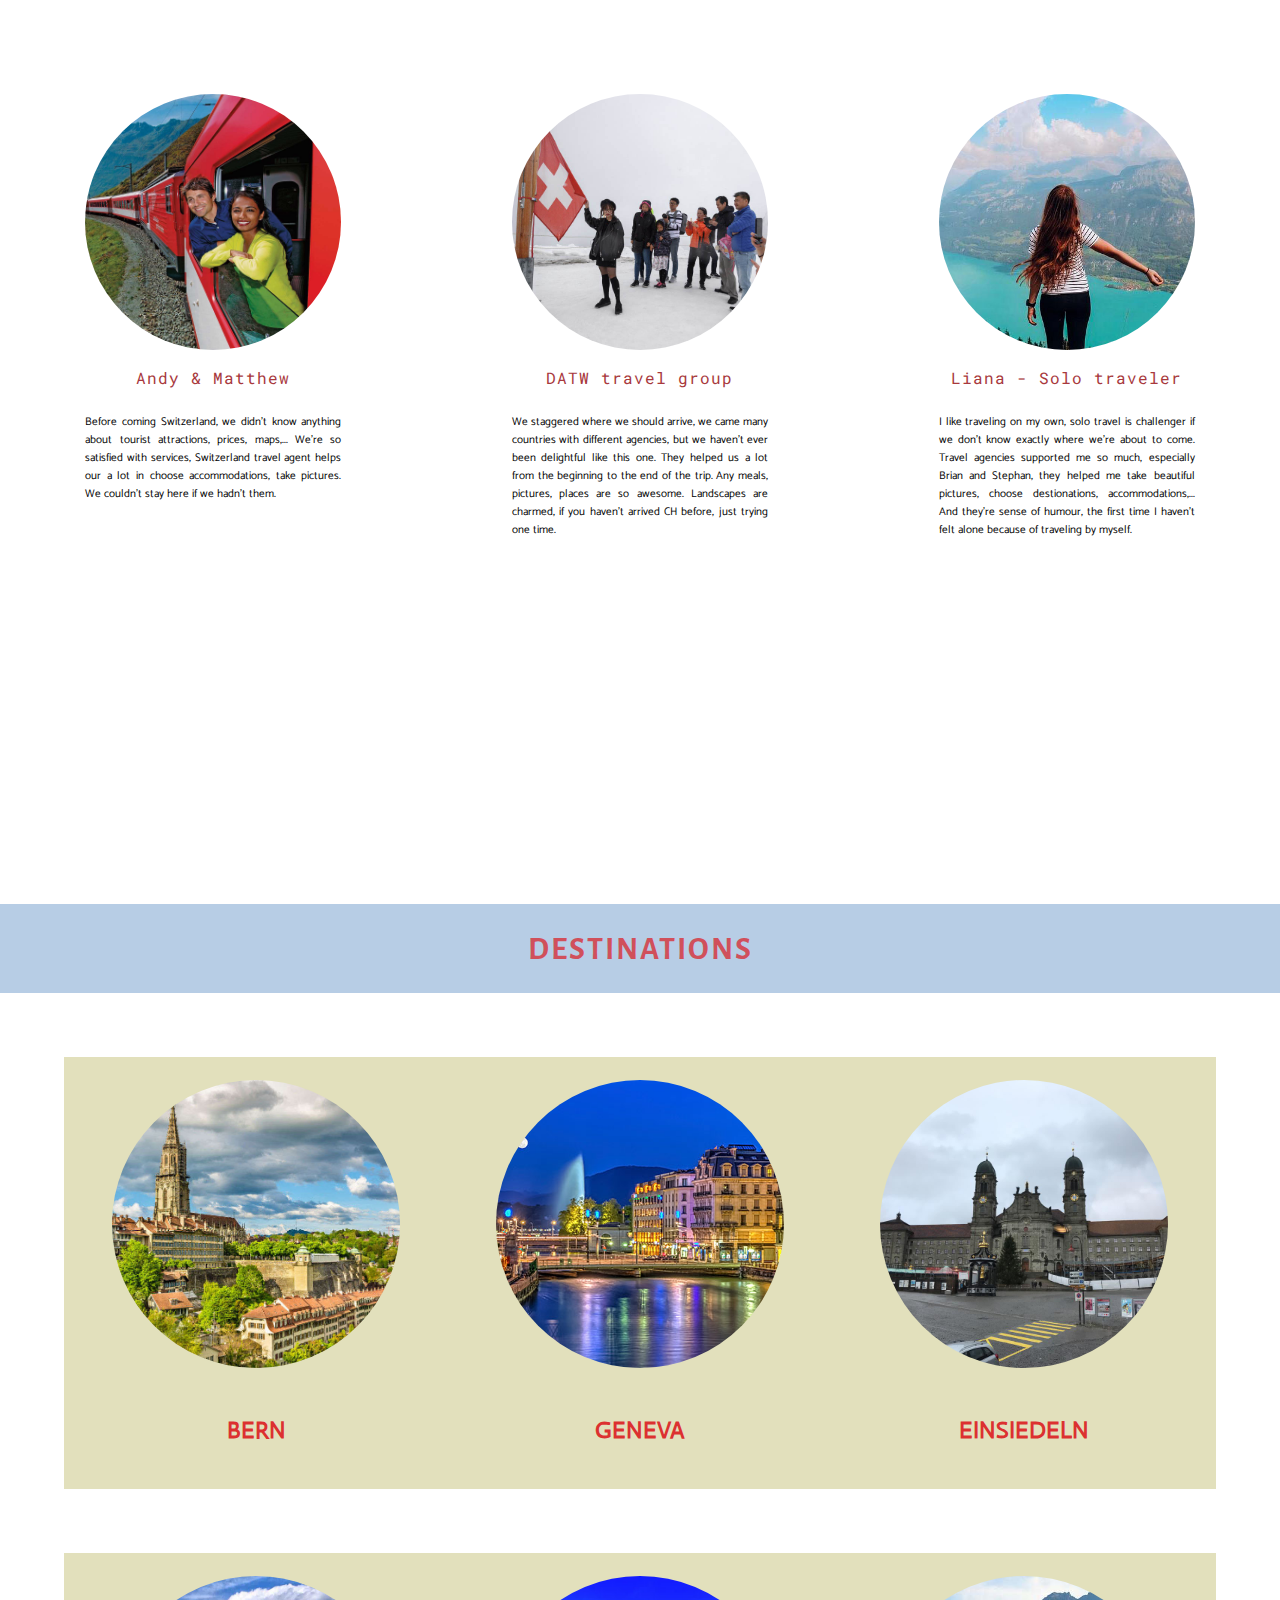
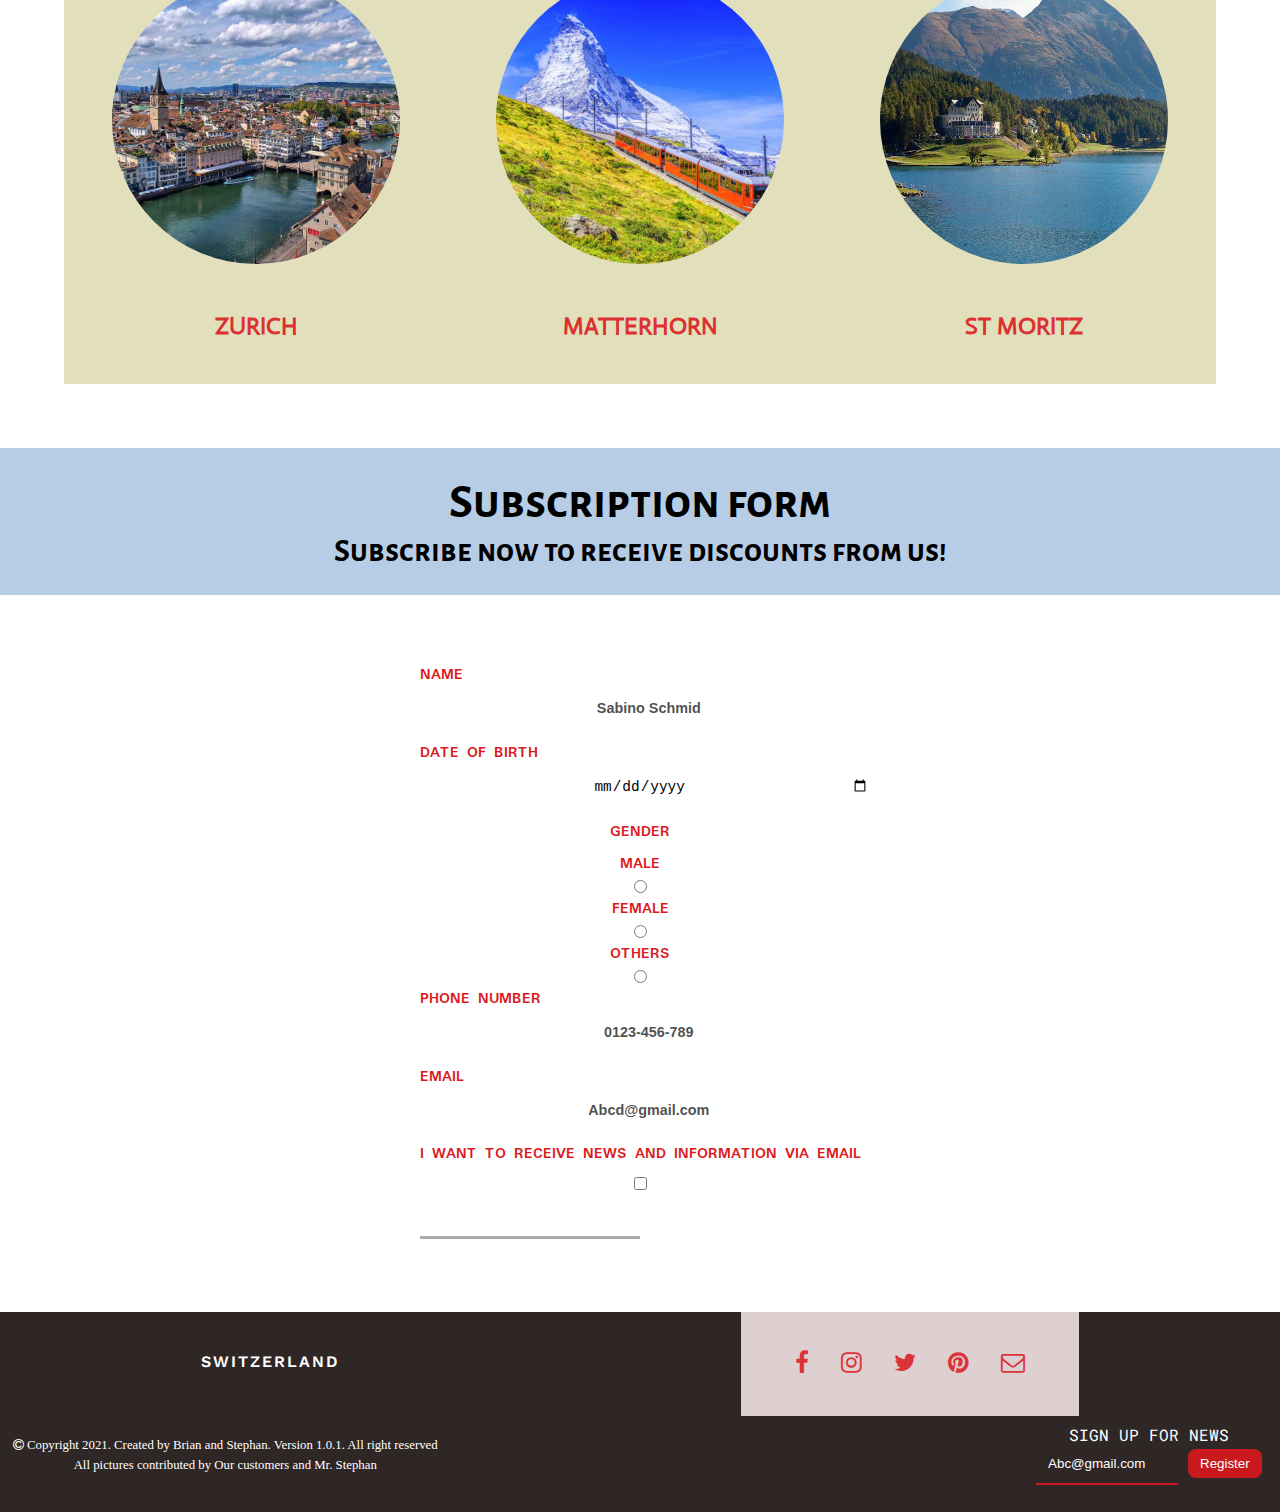
==== commit f2ac9f46: "Update index.html" ====
--- a/index.html
+++ b/index.html
@@ -145,7 +145,7 @@
                 <p>Geneva</p>
             </div>
             <div class="des-content">
-                <img src="picture-c.jpeg">
+                <img src="picture-c.jpg">
                 <p>einsiedeln</p>
             </div>
         </div>
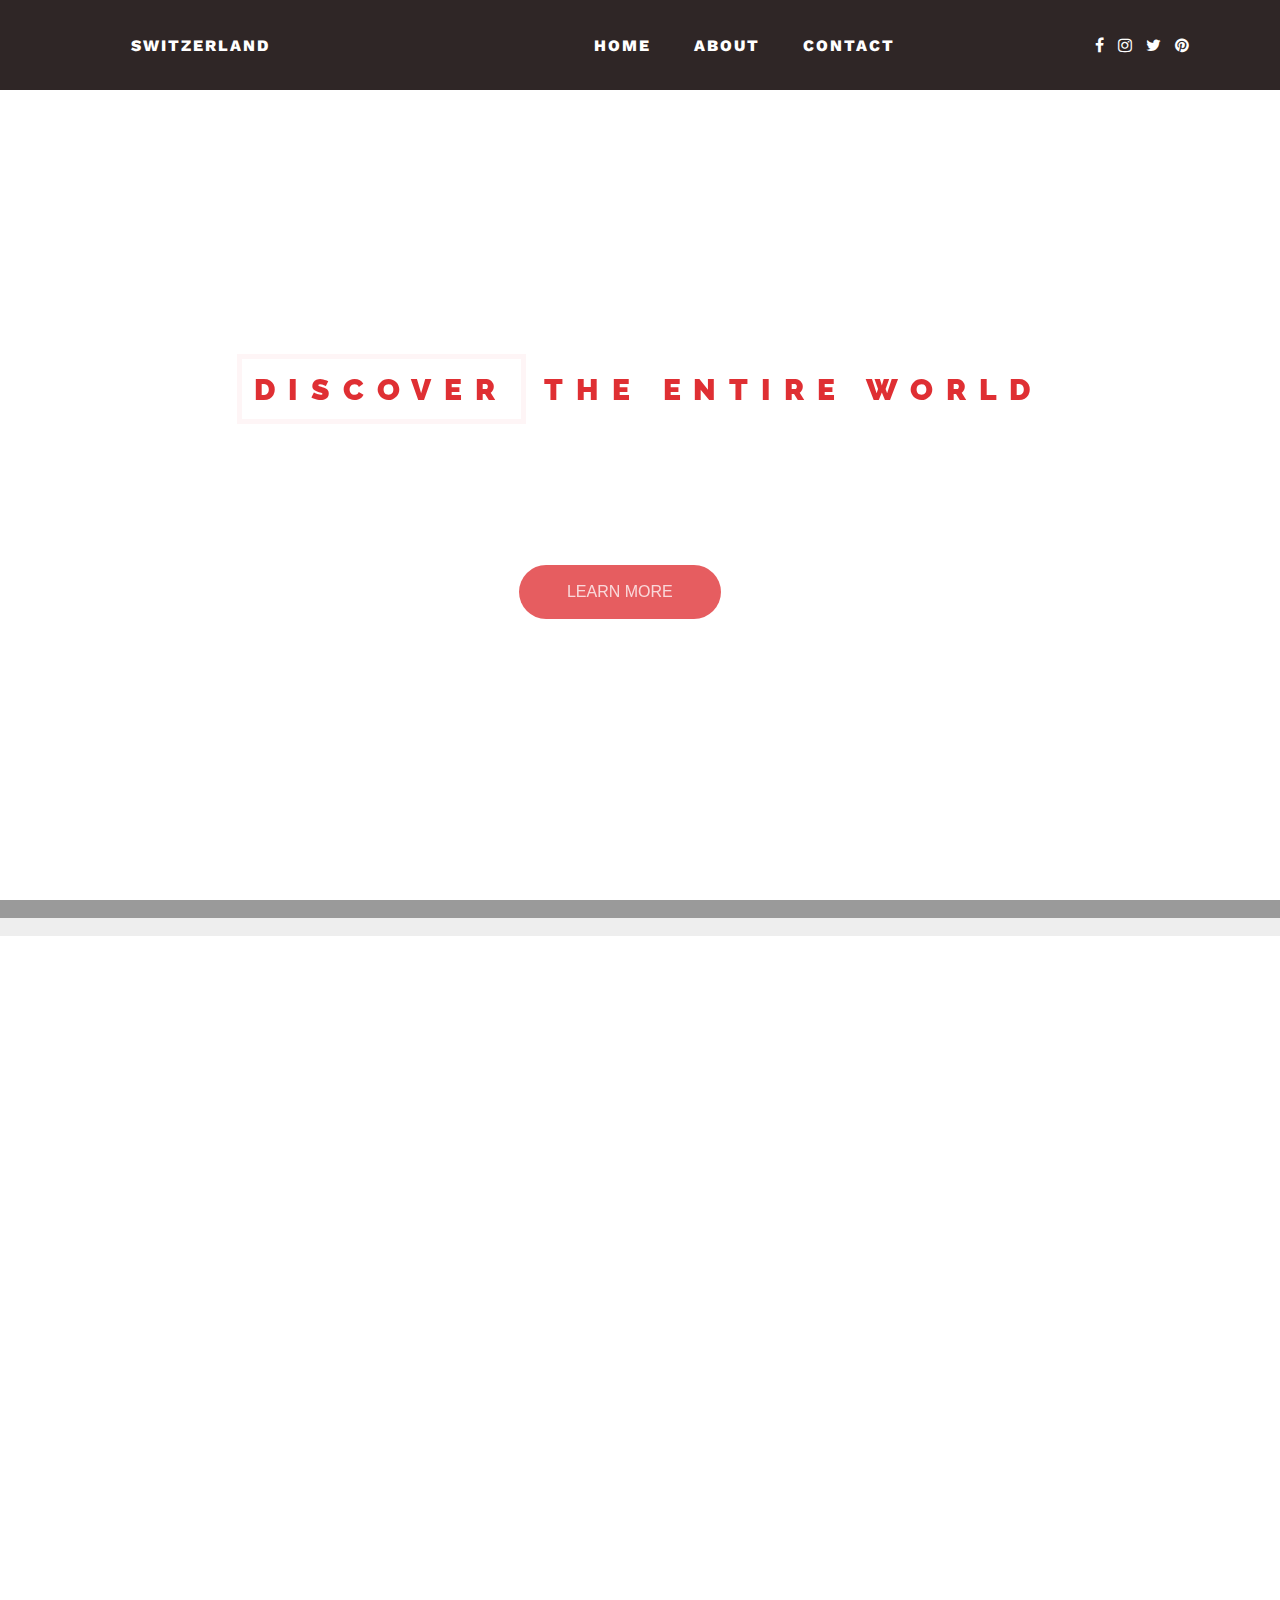
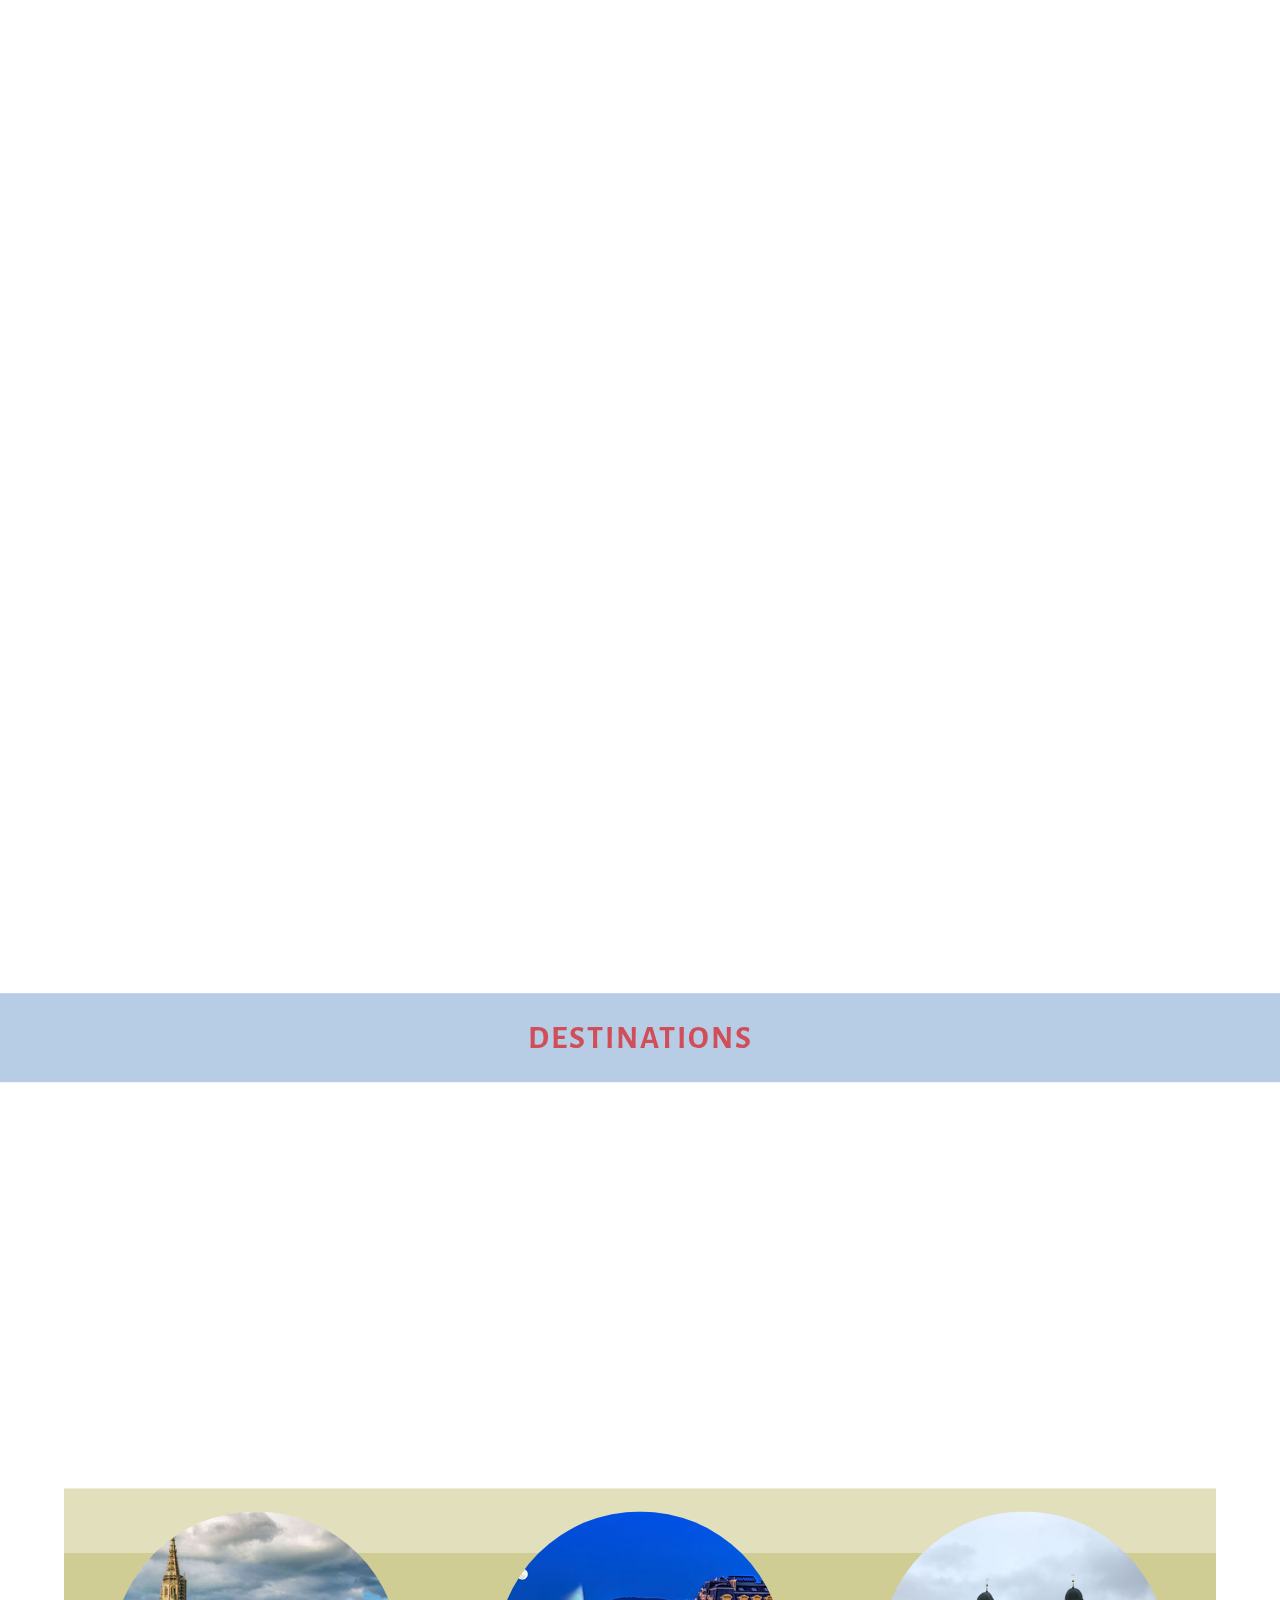
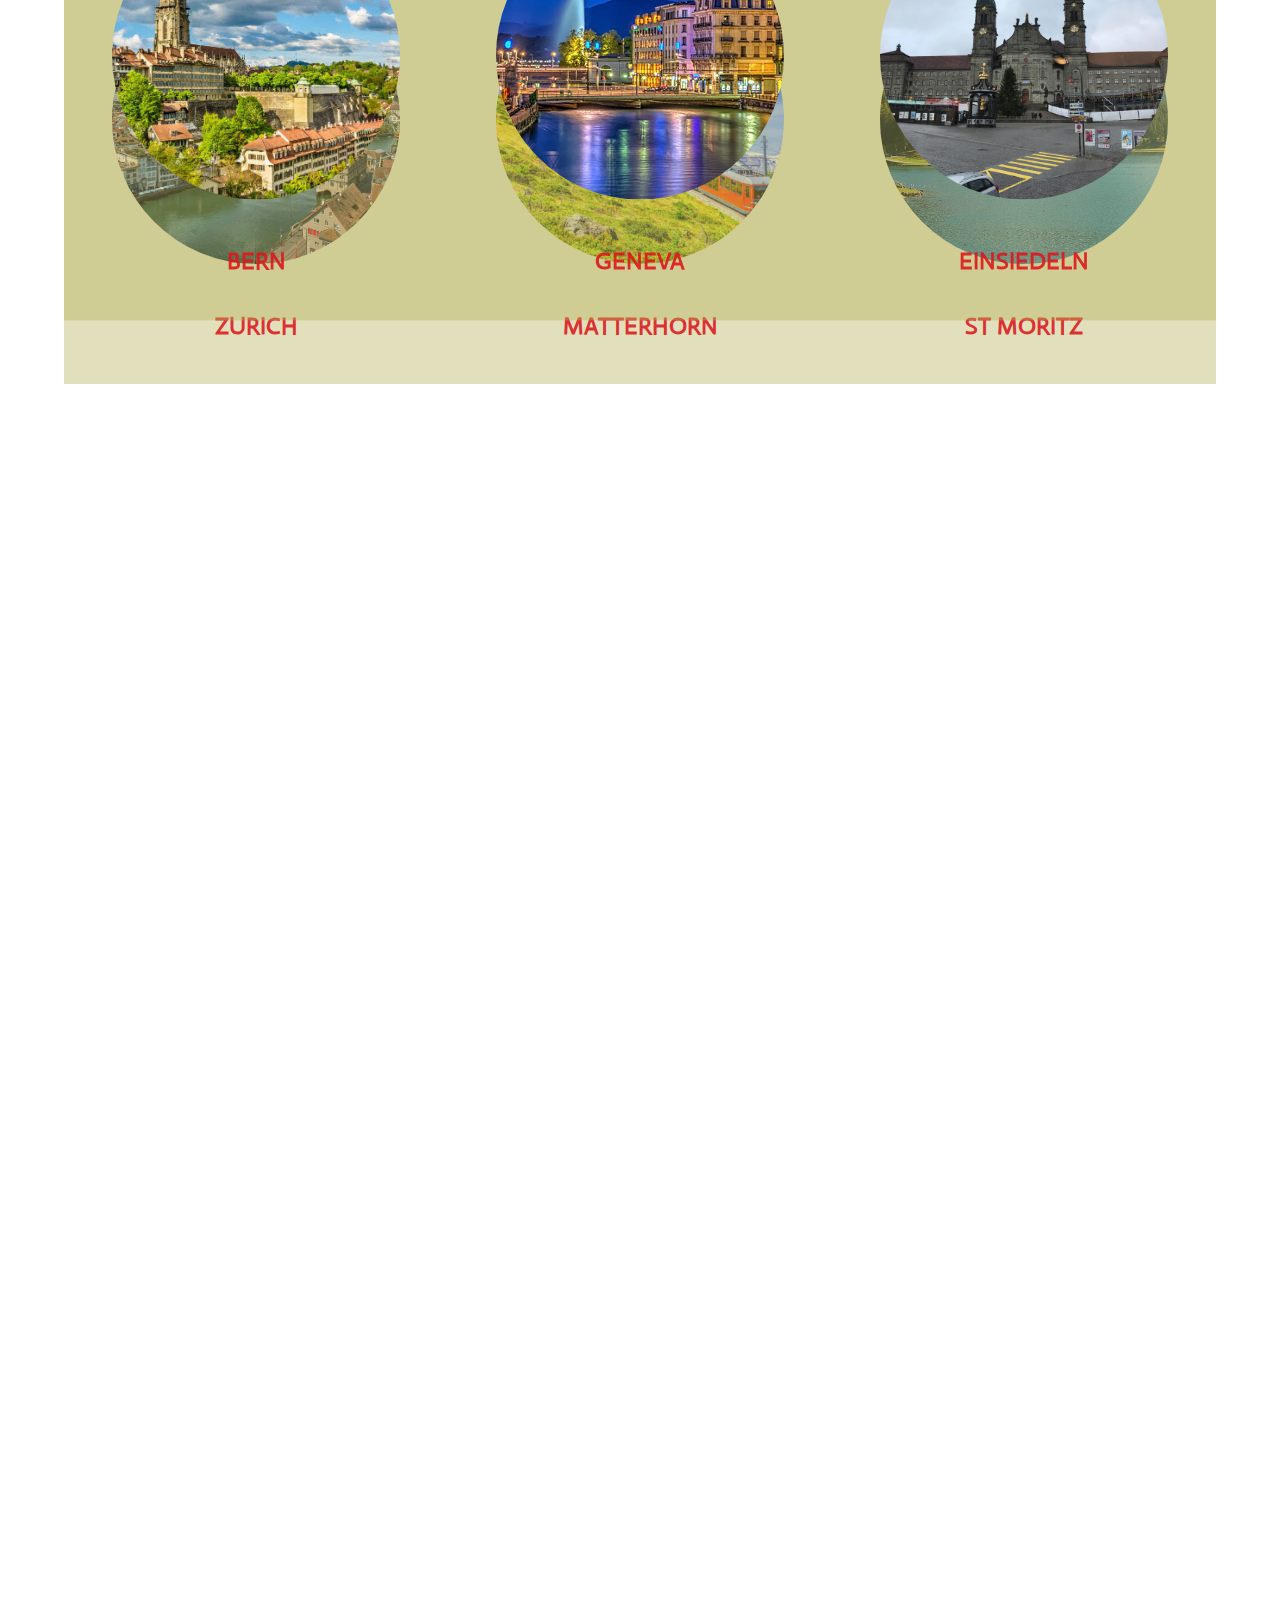
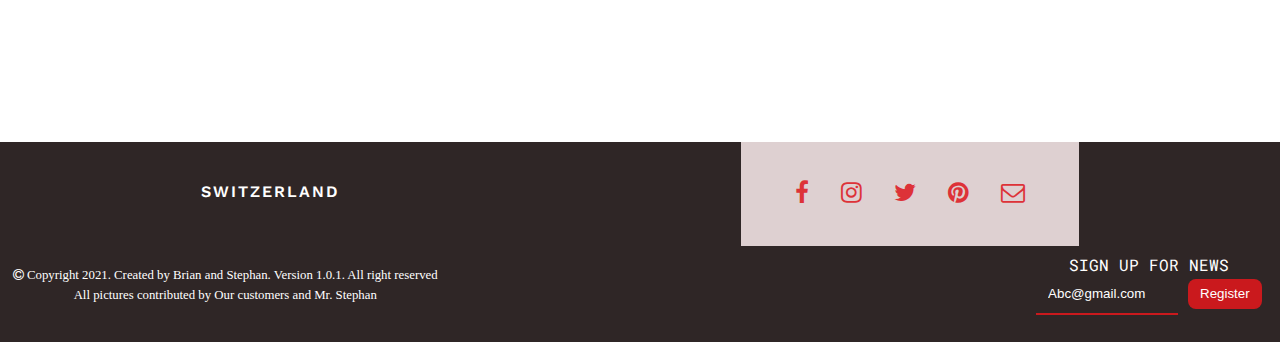
==== commit fc7cb8c6: "update" ====
--- a/index.html
+++ b/index.html
@@ -6,6 +6,11 @@
     <meta name="viewport" content="width=device-width, initial-scale=1.0">
     <title>Layout</title>
     <link rel="stylesheet" type="text/css" href="Layout3.css">
+    <!-- Link animation bootstrap -->
+    <link
+    rel="stylesheet"
+    href="https://cdnjs.cloudflare.com/ajax/libs/animate.css/4.1.1/animate.min.css"
+    />
     <!-- Link Awesome Font Bootstrap -->
     <link rel="stylesheet" href="https://cdnjs.cloudflare.com/ajax/libs/font-awesome/4.7.0/css/font-awesome.min.css">
     <!-- Font nav -->
@@ -37,6 +42,11 @@
     <link href="https://fonts.googleapis.com/css2?family=Roboto+Mono:wght@500&family=Sarala&display=swap" rel="stylesheet">
     <link rel="preconnect" href="https://fonts.gstatic.com">
     <link href="https://fonts.googleapis.com/css2?family=Padauk&display=swap" rel="stylesheet"> 
+    <!-- LINK FONT AUTHOR -->
+    <link rel="preconnect" href="https://fonts.gstatic.com">
+    <link href="https://fonts.googleapis.com/css2?family=Questrial&display=swap" rel="stylesheet">
+    <!-- LINK ANIMATION ALL -->
+    <link rel="stylesheet" href="https://unpkg.com/aos@next/dist/aos.css" />
 </head>
 <body>
     <div class="container">
@@ -59,14 +69,14 @@
         </div>
         <!-- COVER MIDDLE -->
         <div class="content-picture">
-            <div class="content">
-                <div><span>Discover</span> the entire world</div>
-                <button class="btn-content">Learn more</button>
+            <div class="content" data-aos="fade-up">
+                <div class="content-picture-1 animate__animated animate__fadeIn"><span>Discover</span> the entire world</div>
+                <button class="btn-content animate__animated animate__fadeInLeft">Learn more</button>
             </div>
         </div>
         <hr>
         <!-- ICON AND LITTLE INFORMATION -->
-        <div class="icon-infor">
+        <div class="icon-infor" data-aos="fade-right">
             <div class="icon-infor-1">
                 <div class="infor-1">
                     <i class="fa fa-map-o" aria-hidden="true"></i>
@@ -105,8 +115,8 @@
                 </div>
             </div>
         </div>
-        <div class="main-title">feedback from our customers</div>
-        <div class="feedback">
+        <div class="main-title" data-aos="slide-right">feedback from our customers</div>
+        <div class="feedback" data-aos="slide-right">
             <div class="feed-back-1">
             <img src="picture5.jpg">
             <p class="title">Andy & Matthew</p>
@@ -134,8 +144,8 @@
                 </p>
             </div>
         </div>
-        <div class="title-destination">Destinations</div>
-        <div class="destination-content">
+        <div class="title-destination" data-aos="slide-up">Destinations</div>
+        <div class="destination-content" data-aos="slide-up">
             <div class="des-content">
                 <img src="picture-a.jpg">
                 <p>Bern</p>
@@ -163,11 +173,33 @@
                 <p>St moritz</p>
             </div>
         </div>
-        <div class="sub-title">
+        <div class="title-author" data-aos="fade">Our author & owner</div>
+        <div class="author" data-aos="fade-up">
+            <div class="picture-author">
+                <img src="picture-1-ava.jpg">
+                <p> 
+                    <span style="text-transform: uppercase">Mr. Brian - Content creator</span><br><br>
+                    Our life, our world is enormous, the life is short, distance is long,  
+                    time is fast. We only live once, why don't we try doing
+                    something better. Build everything, make our dream become true, it's 
+                    what we want to bring for any travelers coming with us.
+                </p>
+            </div>
+            <div class="picture-author2" data-aos="fade-up">
+                <img src="picture-2-ava.jpg">
+                <p>
+                    <span style="text-transform: uppercase;">Mr. Stephan - Owner - Inspiring person</span><br><br>
+                    The life changes so much, my life has many up and down sections. 
+                    It's what we need to overcome, travel is also a journey like our life, 
+                    but we can control it, discover the whole world outside and meet new people, friends. 
+                </p>
+            </div>
+        </div>
+        <div class="sub-title" data-aos="fade-up">
             <h2>Subscription form</h2>
             <h4>Subscribe now to receive discounts from us!</h4>
         </div>
-        <div class="Subscribe-form">
+        <div class="Subscribe-form" data-aos="fade-up">
             <div class="sub-form">
                 <form>
                     <p>Name</p>
@@ -186,7 +218,7 @@
                     <p>phone number</p>
                     <input type="tel" name="tel" placeholder="0123-456-789" required maxlength="15">
                     <p>Email</p>
-                    <input type="email" name="email" placeholder="Abcd@gmail.com" required>
+                    <input type="email" name="email" placeholder="Example: abcd@gmail.com" required>
                     <p>I want to receive news and information via email</p>
                     <input type="checkbox" name="receivenews">
                     <input class="register" type="submit" value="Register">
@@ -215,5 +247,14 @@
             </div>
         </div>
     </div>
+    <script src="https://unpkg.com/aos@next/dist/aos.js"></script>
+  <script>
+    AOS.init(
+        {
+            offset: 300,
+            duration: 1000
+        }
+    );
+  </script>
 </body>
 </html>--- a/Layout3.css
+++ b/Layout3.css
@@ -52,12 +52,11 @@
     height: 50%;
     justify-content: space-evenly;
 }
-
-.content > div >  span{
+.content > .content-picture-1 >  span{
     border: 5px solid rgba(253, 239, 240, 0.6);
     padding: 1vw;
 }
-.content > div >  span:hover{
+.content > .content-picture-1 >  span:hover{
     color: rgb(253, 239, 240);
 }
 .btn-content{
@@ -77,6 +76,10 @@
     cursor: pointer;
     color:rgba(220, 24, 29,0.7);
     background-color: rgba(253, 239, 240, 0.85);
+}
+/* ANIMATION ROOT */
+.animate__fadeInRight, .animate__fadeInLeft{
+    animation-duration: 2s !important;
 }
 hr{
     border-width: 2vh 0px; 
@@ -203,6 +206,10 @@
     font-family: 'Actor', sans-serif;
     color: rgba(220, 24, 29,0.9);
     font-weight: 600;
+}
+.des-content > p:hover{
+    cursor: pointer;
+    color: rgba(253, 239, 240, 0.85);
 }
 .destination-content > .des-content > img{
     width: 100%;
@@ -222,10 +229,11 @@
     display: flex;
     flex-direction: column;
     align-items: center;
-    font-size: 2rem;
+    font-size: 1.5rem;
     font-family: 'Alegreya Sans SC', sans-serif;
     background-color: rgba(165, 192, 222, 0.8);
     padding: 2%;
+    color: rgba(220, 24, 29,0.9);
 }
 /* SUBSCRIPTION BOX */
 .Subscribe-form{
@@ -240,6 +248,7 @@
     background-image: url(https://www.expatica.com/app/uploads/sites/9/2014/05/family-reunification-switzerland-1920x1080.jpg);
     background-repeat: no-repeat;
     background-size: cover;
+    opacity: 0.9;
 }
 form > ::placeholder{
     color: rgba(0,0,0, 0.7);
@@ -273,8 +282,19 @@
     align-items: center;
 }
 .register{
-    color: white;
+    color: black;
     width: 50% !important;
+    border: 2px solid rgba(220, 24, 29,0.9) !important;
+    background-color: rgba(253, 239, 240, 0.6) !important;
+    font-size: 1.2rem !important;
+    border-radius: 2rem !important;
+    text-transform: uppercase;
+}   
+.register:hover{
+    background-color: rgba(220, 24, 29,0.7) !important;
+    border-color: rgba(0,0,0, 0.7) !important;
+    color: rgba(253, 239, 240, 0.85) !important;
+    cursor: pointer;
 }
 /* COPYRIGHT */
 .copyright{
@@ -349,6 +369,42 @@
     color: rgba(220, 24, 29,0.9);
     cursor: pointer;
 }
+/* AUTHOR */
+.title-author{
+    text-align: center;
+    font-size: 2rem;
+    background-color: rgba(	230, 230, 230, 0.5);
+    padding: 2%;
+    text-transform: uppercase;
+    font-family: 'Questrial', sans-serif;
+}
+.author{
+    display: flex;
+    justify-content: space-around;
+    align-items: center;
+    margin: 0% 5%;
+}
+.picture-author{
+    width: 45%;
+    display: flex;
+    justify-content: space-around;
+    align-items: center;
+}
+.picture-author2{
+    width: 45%;
+    display: flex;
+    flex-direction: row-reverse;
+    justify-content: space-around;
+}
+.picture-author > p, .picture-author2 > p{
+    font-size: 0.8rem;
+    font-family: 'Catamaran', sans-serif;
+}
+.picture-author > img, .picture-author2 > img{
+    width: 45%;
+    border-radius: 20%;
+    padding: 5% 5%;
+}
 @media screen and (max-width: 720px)
 {
 
@@ -358,7 +414,7 @@
         letter-spacing: 1px;
     }
     .nav-list > li{
-        padding: 0% 5%;
+        padding: 0% 7%;
     }
     /* FIX PICTURE INSIDE */
     .content-picture{
@@ -436,4 +492,14 @@
     .copyright-content > .container-content > input{
         padding: 2%;
     }
+    /* FIX AUTHOR */
+    .title-author{
+        font-size: 1.2rem;
+    }
+    .picture-author > p, .picture-author2 > p{
+        font-size: 0.3rem;
+        text-align: justify;
+        font-family: 'Catamaran', sans-serif;
+        padding: 20% 0%;
+    }
 }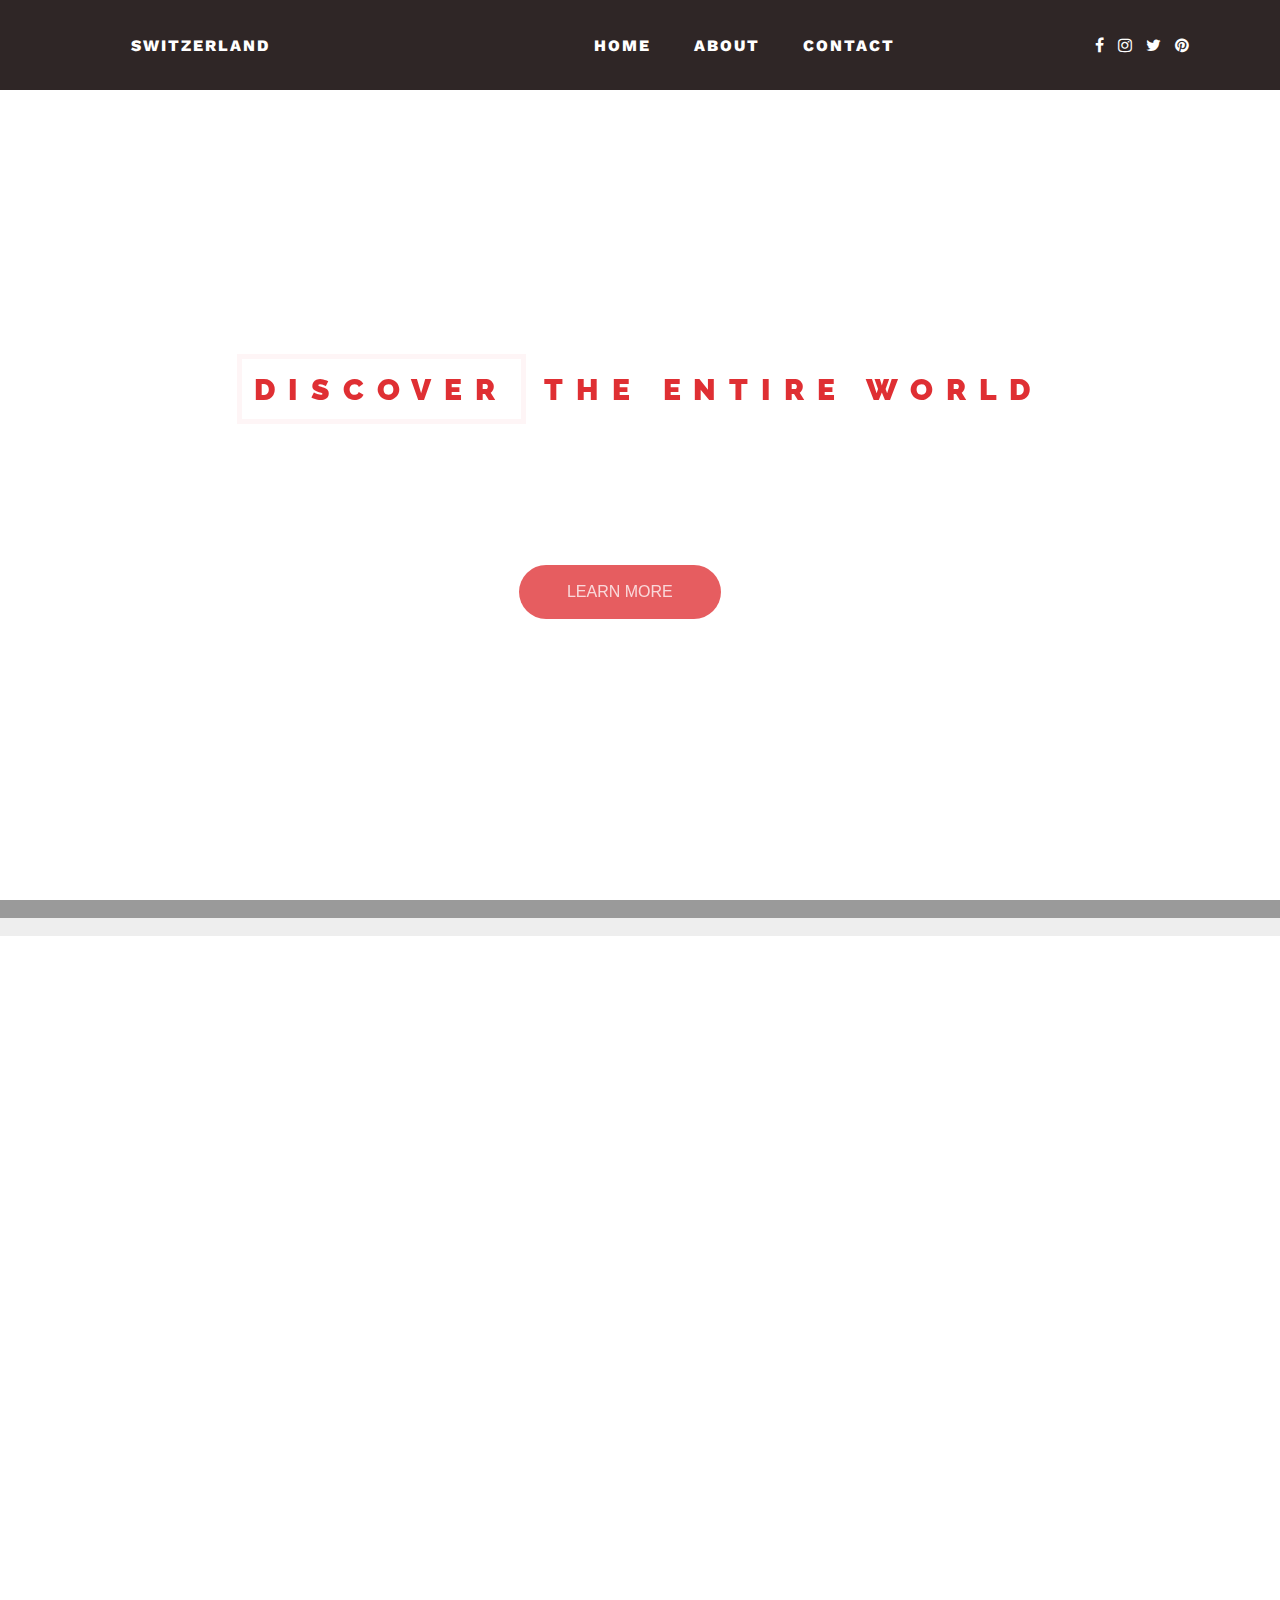
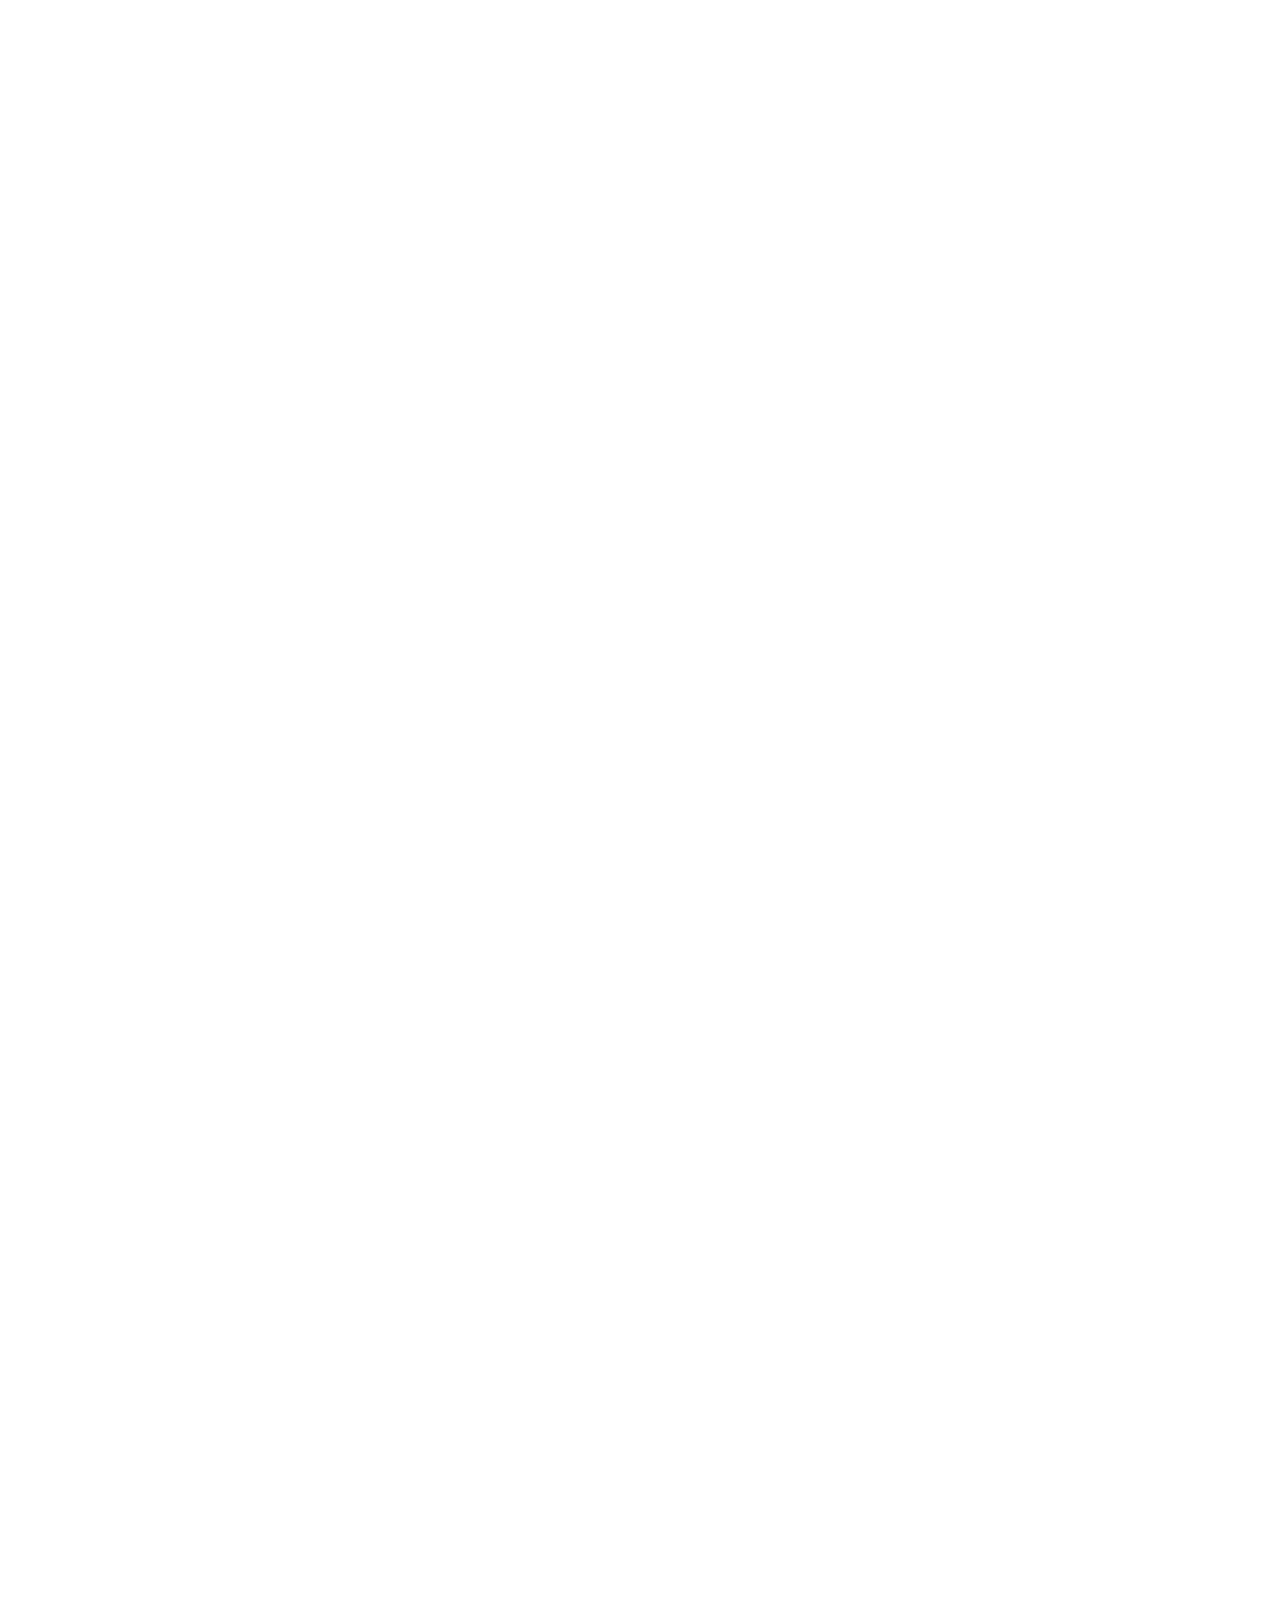
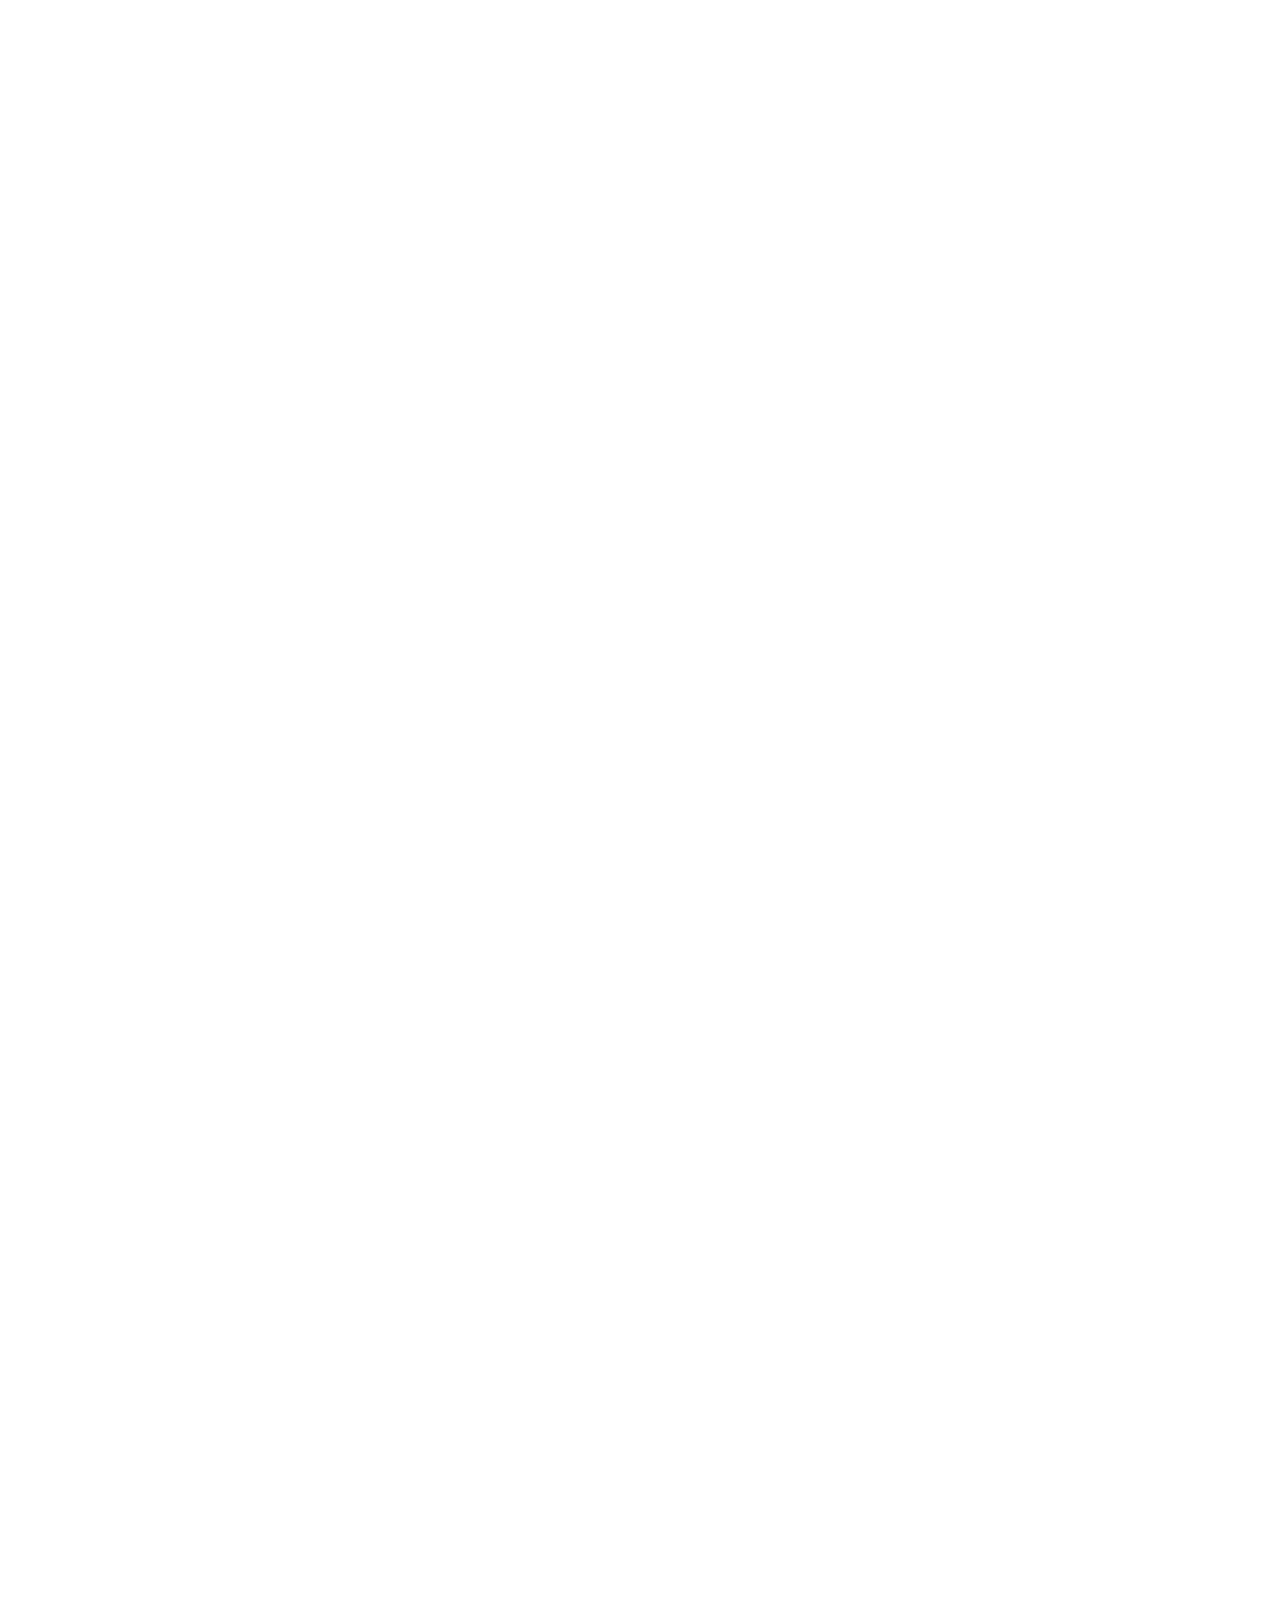
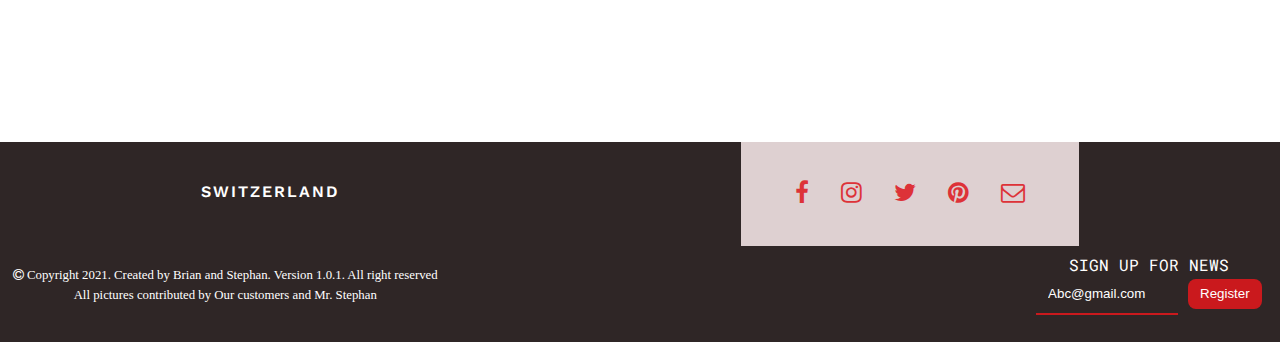
==== commit 662349a2: "Update index.html" ====
--- a/index.html
+++ b/index.html
@@ -144,8 +144,8 @@
                 </p>
             </div>
         </div>
-        <div class="title-destination" data-aos="slide-up">Destinations</div>
-        <div class="destination-content" data-aos="slide-up">
+        <div class="title-destination" data-aos="fade-up">Destinations</div>
+        <div class="destination-content" data-aos="fade-up">
             <div class="des-content">
                 <img src="picture-a.jpg">
                 <p>Bern</p>
@@ -159,7 +159,7 @@
                 <p>einsiedeln</p>
             </div>
         </div>
-        <div class="destination-content">
+        <div class="destination-content" data-aos="fade-up">
             <div class="des-content">
                 <img src="city-aerial-zurich-switzerland.adapt.1900.1.jpg">
                 <p>Zurich</p>
